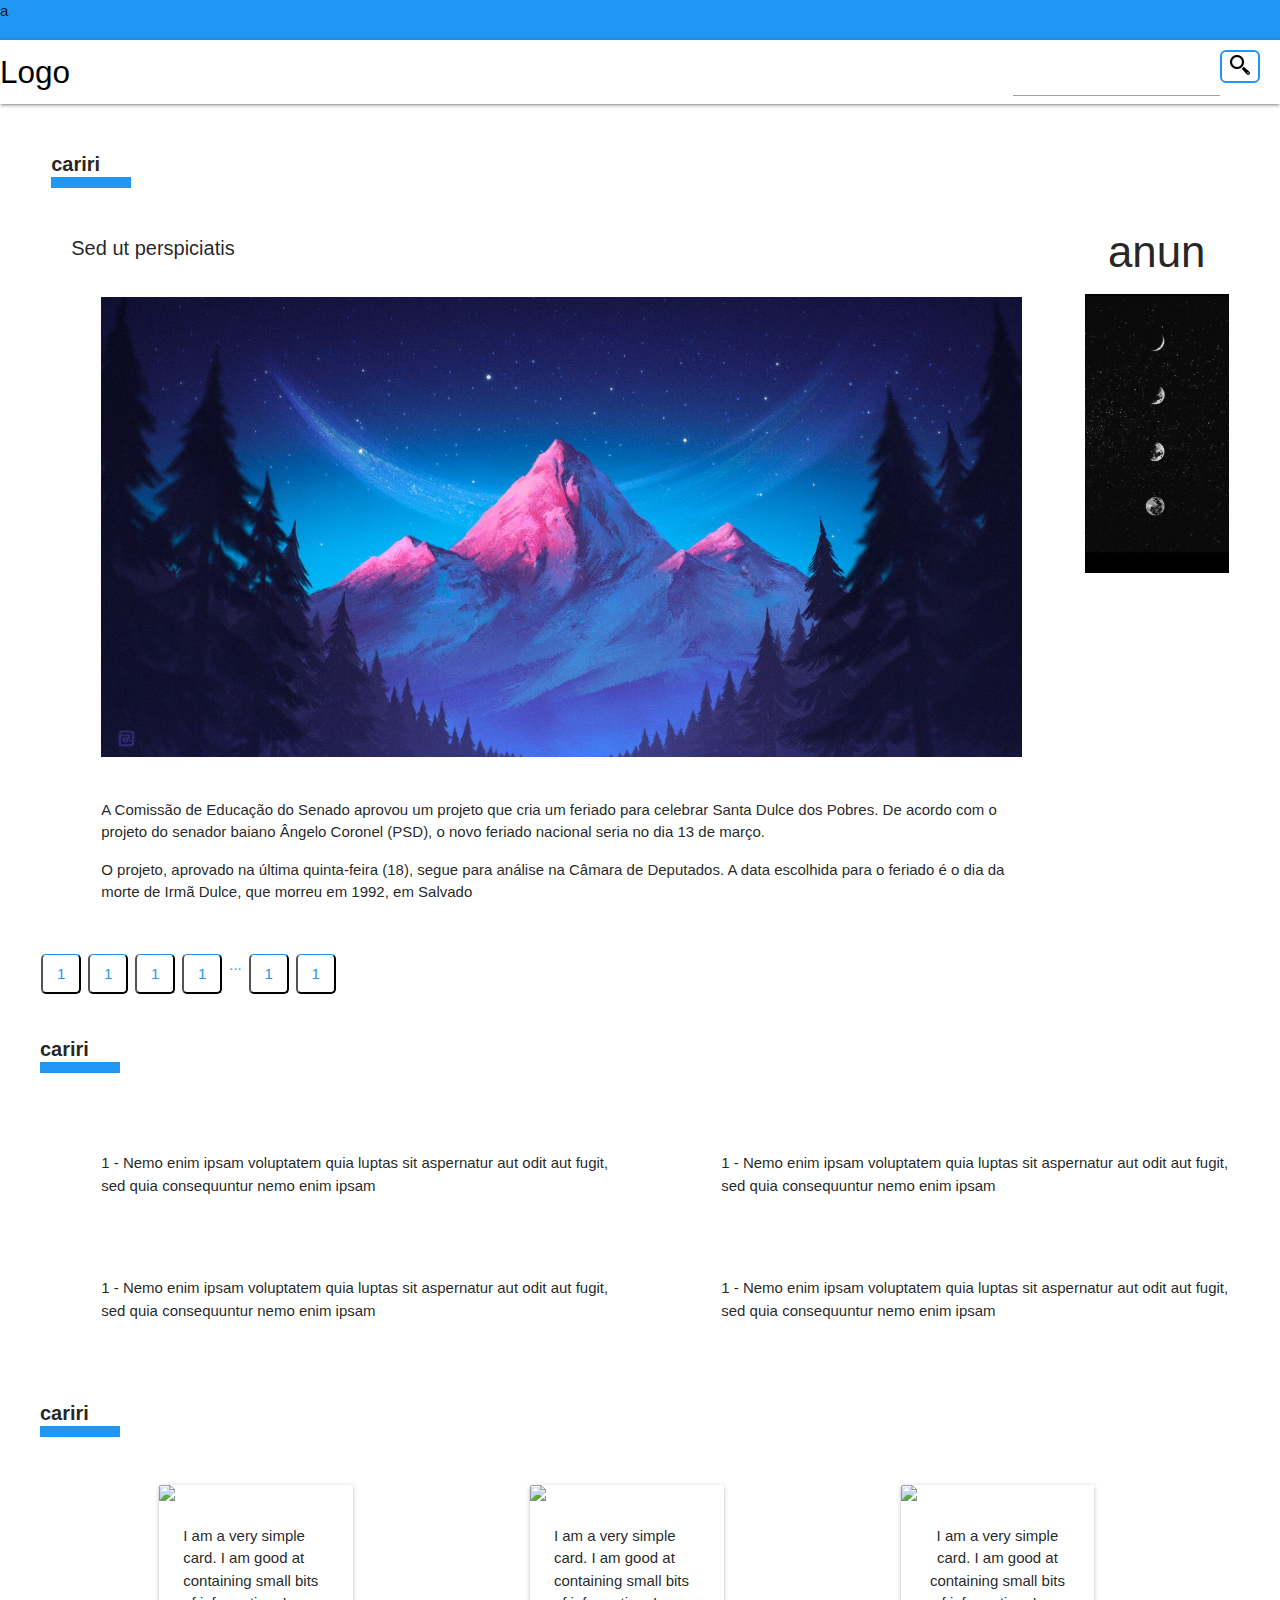
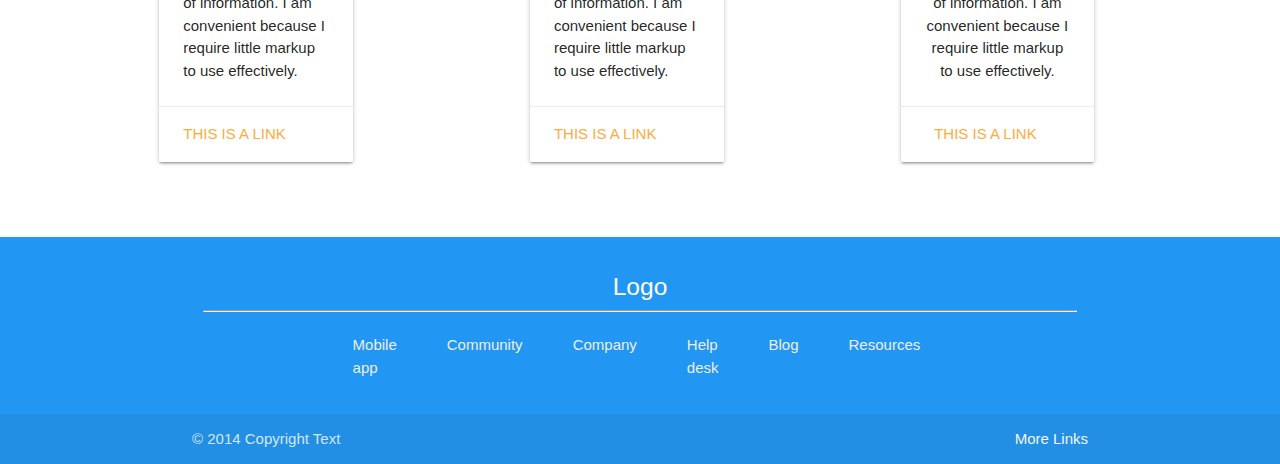
==== index.html @ a9d09a9b "css" ====
<!DOCTYPE html>
<html lang="pt-br">
<head>
    <meta charset="UTF-8">
    <meta http-equiv="X-UA-Compatible" content="IE=edge">
    <meta name="viewport" content="width=device-width, initial-scale=1.0">
    <!--importação de js e css do materialize-->
    <link rel="stylesheet" href="css/materialize.css">
    <script src="js/materialize.js"></script>
    <link rel="stylesheet" href="css/custom.css">
    <title>Cariri Noticias</title>
</head>
<body>
    <header>
        <div class="top-panel">
            a
        </div>
        <nav>
            <div class="nav-wrapper white black-text">
              <a href="#" class="brand-logo black-text">Logo</a>
              <ul id="nav-mobile" class="right hide-on-med-and-down">
                <li><a href="">inicio</a></li>
                <li><a href="">inicio</a></li>
                <li><a href="">inicio</a></li>
                <li><a href="">inicio</a></li>
                <li><a href="">inicio</a></li>
                <li><input type="text" class="text-fild"></li>
                <li><button class="busca"><img src="img/lupa.png" alt=""></button></li>
                
                
              </ul>
            </div>
          </nav>
          
      
    </header>
    <div class="conteudo">
        <div class="row">
            <div class="col s10 ">
                <div class="rotulo">
                    <h3>cariri</h3>
                    <div></div>
                </div>
               <div class="baner">
                   <h3>Sed ut perspiciatis</h3>
                   <img src="img/baner.jpg" alt="" class="responsive-img">
    
    
               </div>
            </div>
            <div class="col l2 ">
                <div class="anuncio">
    
                    <h3>anun</h3>
                    <img src="img/side.jpg" alt="" class="responsive-img">
                </div>
            </div>
          </div>
          <div class="row">
              <div class="col l10 ">
                
                  <p>A Comissão de Educação do Senado aprovou um projeto que cria um feriado para celebrar Santa Dulce dos Pobres. De acordo com o 
                    projeto do senador baiano Ângelo Coronel (PSD), o novo feriado nacional seria no dia 13 de março.</p>
                    <p>O projeto, aprovado na última quinta-feira (18), segue para análise na Câmara de Deputados. A data escolhida para o feriado é o dia da 
                        morte de Irmã Dulce, que morreu em 1992, em Salvado
                    </p>

              </div>
          </div>
          <div class="row">
              <div class="col l3">
                  <ul class="navegacao">
                      <li><button>1</button></li>
                      <li><button>1</button></li>
                      <li><button>1</button></li>
                      <li><button>1</button></li>
                      <li>...</li>
                      <li><button>1</button></li>
                      <li><button>1</button></li>

                  </ul>

              </div>

          </div>
          <div class="rotulo">
            <h3>cariri</h3>
            <div></div>
        </div>
        <div class="row ">
            <div class="col l6">
                <p class="txt-lis">1 - Nemo enim ipsam voluptatem quia 
                    luptas sit aspernatur aut odit aut fugit, sed 
                    quia consequuntur nemo enim ipsam</p>
                    <p class="txt-lis">1 - Nemo enim ipsam voluptatem quia 
                        luptas sit aspernatur aut odit aut fugit, sed 
                        quia consequuntur nemo enim ipsam</p>
            </div>
            <div class="col l6">
                <p class="txt-lis">1 - Nemo enim ipsam voluptatem quia 
                    luptas sit aspernatur aut odit aut fugit, sed 
                    quia consequuntur nemo enim ipsam</p>
                    <p class="txt-lis">1 - Nemo enim ipsam voluptatem quia 
                        luptas sit aspernatur aut odit aut fugit, sed 
                        quia consequuntur nemo enim ipsam</p>
            </div>
            

            <div class="rotulo">
                <h3>cariri</h3>
                <div></div>
            </div>
    </div>
    <div class="card-lista">
      
        <div class="row ">
            <div class="col l4">
                <div class="row">
                    <div class="col s12 m7">
                      <div class="card">
                        <div class="card-image">
                          <img src="img/card.gif">
                          <span class="card-title">Card Title</span>
                        </div>
                        <div class="card-content">
                          <p>I am a very simple card. I am good at containing small bits of information.
                          I am convenient because I require little markup to use effectively.</p>
                        </div>
                        <div class="card-action">
                          <a href="#">This is a link</a>
                        </div>
                      </div>
                    </div>
                  </div>
            </div>
            <div class="col l4">
                <div class="row">
                    <div class="col s12 m7">
                      <div class="card">
                        <div class="card-image">
                          <img src="img/card.gif">
                          <span class="card-title">Card Title</span>
                        </div>
                        <div class="card-content">
                          <p>I am a very simple card. I am good at containing small bits of information.
                          I am convenient because I require little markup to use effectively.</p>
                        </div>
                        <div class="card-action">
                          <a href="#">This is a link</a>
                        </div>
                      </div>
                    </div>
                  </div>
            </div>
            <div class = "ultimo-card">
                <div class="col l4 center">
                            <div class="row">
                                <div class="col s12 m7">
                                <div class="card">
                                    <div class="card-image">
                                    <img src="img/card.gif">
                                    <span class="card-title">Card Title</span>
                                    </div>
                                    <div class="card-content">
                                    <p>I am a very simple card. I am good at containing small bits of information.
                                    I am convenient because I require little markup to use effectively.</p>
                                    </div>
                                    <div class="card-action">
                                    <a href="#">This is a link</a>
                                    </div>
                                </div>
                                </div>
                            </div>
                        </div>
            </div>
            
    
        </div>

    </div>
</div>

<footer class="page-footer blue">
  <div class="container">
    <div class="row">
      <div class="col l12 s12 ">
        <h5 class="white-text center">Logo</h5>
        <hr>
      </div>
      <div class="col l7 offset-l2 s12">
        <ul class="redes">
          <li><a class="grey-text text-lighten-3" href="#!">Mobile app</a></li>
          <li><a class="grey-text text-lighten-3" href="#!">Community</a></li>
          <li><a class="grey-text text-lighten-3" href="#!">Company</a></li>
          <li><a class="grey-text text-lighten-3" href="#!">Help desk</a></li>
          <li><a class="grey-text text-lighten-3" href="#!">Blog</a></li>
          <li><a class="grey-text text-lighten-3" href="#!">Resources</a></li>
        </ul>
      </div>
    </div>
  </div>
  <div class="footer-copyright">
    <div class="container">
    © 2014 Copyright Text
    <a class="grey-text text-lighten-4 right" href="#!">More Links</a>
    </div>
  </div>
</footer>
    
    
</body>
</html>
---- css/custom.css ----
.top-panel{
    height:40px;
    background-color:#2196F3;
    align-items: center;
}
.busca{
    background-color:#fff;
    border: #2196F3 solid 2px;
    margin-right: 20px;
    border-radius:6px;
}
.text-fild{
    
}
.conteudo{
    padding: 20px;
}
.rotulo{
    margin:20px 20px
}
.rotulo>h3{
    font-size:20px;
    font-weight: bold;
    margin-bottom: 2px;

}
.rotulo>div{
    width:80px;
    height: 11px;
    background-color: #2196F3;
    
}
.baner{
    padding:0px 20px
}
.baner>h3{
    padding: 20px;
    font-size:20px;

    
}
.baner>img{
    padding:0px 0px 0px 50px;
}
.anuncio{
    padding:75px 20px 20px 20px;
    text-align:center;
}
.col>p{
    padding:0px 0px 0px 70px;
}
.navegacao{
    display:flex;
    margin-right:10px;
    margin-left:10px;
}
.navegacao>li{
    margin-right:7px;
    color:#2196F3;
    
}
.navegacao>li>button{
    color:#2196F3;
    background-color:#fff;
    border-radius: 5px;
    border-top:1px solid #2196F3;
    width:40px;
    height: 40px;
}
.txt-lis{
    margin-top:50px;
    margin-bottom: 80px;
}
.card-lista{
    margin-left: 10vw;
    
}
hr{
    color:#ffff;
}
.redes{
    display: flex;
    
    justify-content: space-around;
}
.redes>li{
    margin-right: 50px;
}
.redes>li:hover{
   background-color: #09477a;
}
@media screen and (max-width:999px) {
    .redes>li{
        margin-right: 20px;
    }
    .card-lista{
        margin-left: 0vw;
        
    }
    .col>p{
        padding:0px 0px 0px 0px;
    }
    .anuncio{
        padding:75px 20px 20px 20px;
        text-align:center;
        display: none;
    }
}
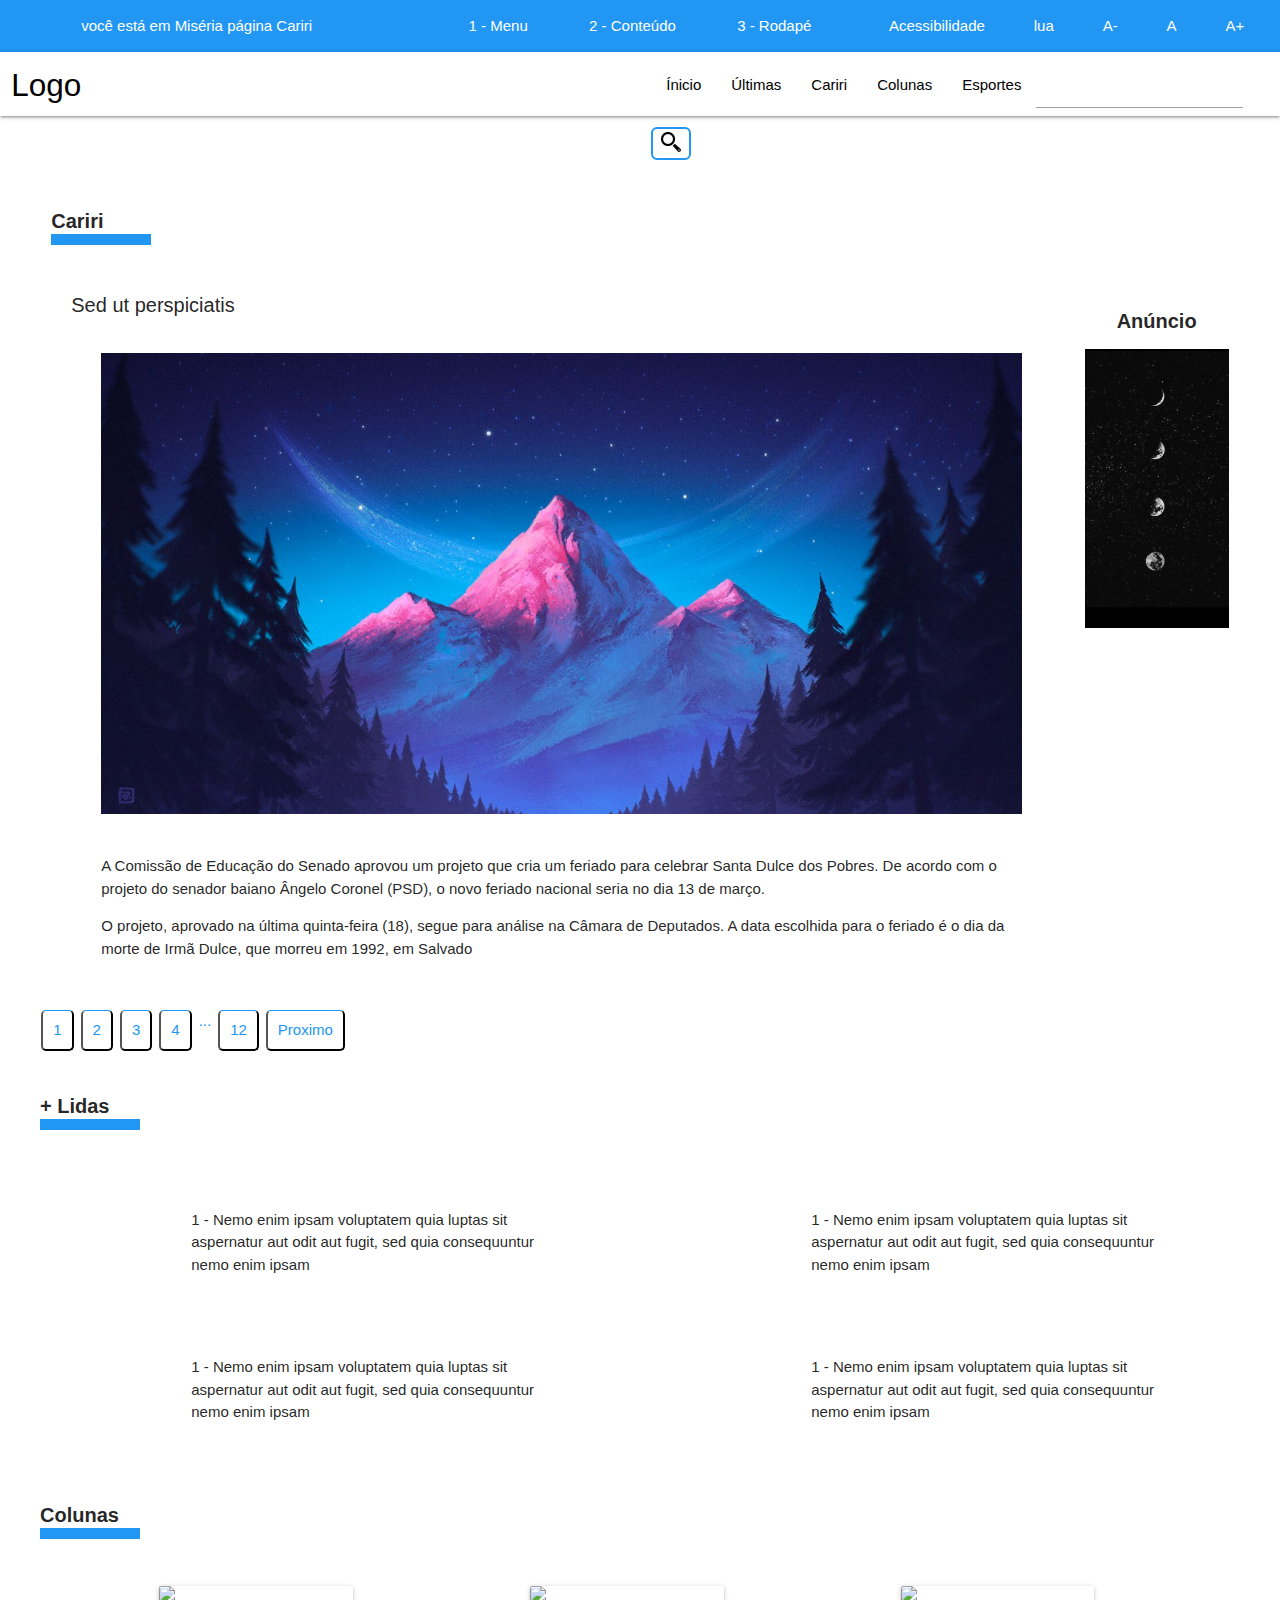
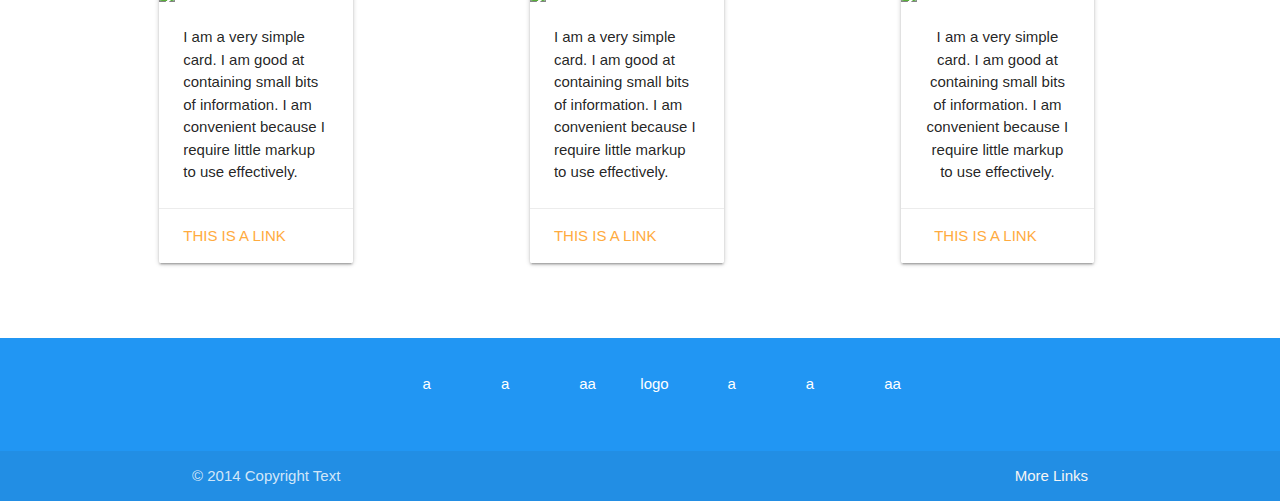
==== commit 875de177: "padronização" ====
--- a/index.html
+++ b/index.html
@@ -12,24 +12,58 @@
 </head>
 <body>
     <header>
+    
         <div class="top-panel">
-            a
+            <div class="row">
+              <div class = "col l4">
+                <p>você está em Miséria página Cariri</p>
+              </div>
+              <div class = "col l4">
+                <div class="triops">
+                  <p>1 - Menu</p>
+                  <p>2 - Conteúdo</p>
+                  <p>3 - Rodapé</p>
+
+                </div>
+                
+
+              </div>
+              <div class = "col l4">
+                <div class="triops">
+                  <p>Acessibilidade</p>
+                  <p>lua</p>
+                  <p>A-</p>
+                  <p>A</p>
+                  <p>A+</p>
+
+                </div>
+              </div>
+
+            </div>
         </div>
         <nav>
-            <div class="nav-wrapper white black-text">
-              <a href="#" class="brand-logo black-text">Logo</a>
-              <ul id="nav-mobile" class="right hide-on-med-and-down">
-                <li><a href="">inicio</a></li>
-                <li><a href="">inicio</a></li>
-                <li><a href="">inicio</a></li>
-                <li><a href="">inicio</a></li>
-                <li><a href="">inicio</a></li>
-                <li><input type="text" class="text-fild"></li>
-                <li><button class="busca"><img src="img/lupa.png" alt=""></button></li>
-                
-                
-              </ul>
-            </div>
+          <nav class="z-depth-0">
+            <div class="nav-wrapper white text-black z-depth-0">
+              <div class="row">
+                <div class="col l6" id="logo">
+                  <a href="#" class="brand-logo" >Logo</a>
+                </div>
+                <div class="col l6">
+                  <ul id="nav-mobile" class="left hide-on-med-and-down ">
+                    <li><a href="sass.html">Ínicio</a></li>
+                    <li><a href="badges.html">Últimas</a></li>
+                    <li><a href="collapsible.html">Cariri</a></li>
+                    <li><a href="badges.html">Colunas</a></li>
+                    <li><a href="collapsible.html">Esportes</a></li>
+                    <li><input type="text" class="text-fild"></li>
+                    <li><button class="busca"><img src="img/lupa.png" alt=""></button></li>
+                  </ul>
+                </div>
+              </div>
+              
+              
+            </div>
+          </nav>
           </nav>
           
       
@@ -38,7 +72,7 @@
         <div class="row">
             <div class="col s10 ">
                 <div class="rotulo">
-                    <h3>cariri</h3>
+                    <h3>Cariri</h3>
                     <div></div>
                 </div>
                <div class="baner">
@@ -51,7 +85,7 @@
             <div class="col l2 ">
                 <div class="anuncio">
     
-                    <h3>anun</h3>
+                    <h3>Anúncio</h3>
                     <img src="img/side.jpg" alt="" class="responsive-img">
                 </div>
             </div>
@@ -71,12 +105,12 @@
               <div class="col l3">
                   <ul class="navegacao">
                       <li><button>1</button></li>
-                      <li><button>1</button></li>
-                      <li><button>1</button></li>
-                      <li><button>1</button></li>
+                      <li><button>2</button></li>
+                      <li><button>3</button></li>
+                      <li><button>4</button></li>
                       <li>...</li>
-                      <li><button>1</button></li>
-                      <li><button>1</button></li>
+                      <li><button>12</button></li>
+                      <li><button>Proximo</button></li>
 
                   </ul>
 
@@ -84,7 +118,7 @@
 
           </div>
           <div class="rotulo">
-            <h3>cariri</h3>
+            <h3>+ Lidas</h3>
             <div></div>
         </div>
         <div class="row ">
@@ -107,14 +141,14 @@
             
 
             <div class="rotulo">
-                <h3>cariri</h3>
+                <h3>Colunas</h3>
                 <div></div>
             </div>
     </div>
     <div class="card-lista">
       
         <div class="row ">
-            <div class="col l4">
+            <div class="col l4 m6 s12">
                 <div class="row">
                     <div class="col s12 m7">
                       <div class="card">
@@ -133,7 +167,7 @@
                     </div>
                   </div>
             </div>
-            <div class="col l4">
+            <div class="col l4 m6 s12">
                 <div class="row">
                     <div class="col s12 m7">
                       <div class="card">
@@ -153,7 +187,7 @@
                   </div>
             </div>
             <div class = "ultimo-card">
-                <div class="col l4 center">
+                <div class="col l4 m6 s12 center">
                             <div class="row">
                                 <div class="col s12 m7">
                                 <div class="card">
@@ -183,20 +217,34 @@
 <footer class="page-footer blue">
   <div class="container">
     <div class="row">
-      <div class="col l12 s12 ">
-        <h5 class="white-text center">Logo</h5>
-        <hr>
+     
+      <div class="col l7 offset-l2 s12">
+        <div class="row">
+          <div class="footer-barra">
+            <div class="col l5 offset-l">
+              <p>a</p>
+              <p>a</p>
+              <p>aa</p>
+            </div>
+            <div  class="col l2 offset-l">
+              <p>
+                logo
+              </p>
+            </div>
+            <div  class="col l6 offset-l">
+              <p>a</p>
+              <p>a</p>
+              <p>aa</p>
+            </div>
+            
+          </div>
+         
+          
+
+        </div>
+      
       </div>
-      <div class="col l7 offset-l2 s12">
-        <ul class="redes">
-          <li><a class="grey-text text-lighten-3" href="#!">Mobile app</a></li>
-          <li><a class="grey-text text-lighten-3" href="#!">Community</a></li>
-          <li><a class="grey-text text-lighten-3" href="#!">Company</a></li>
-          <li><a class="grey-text text-lighten-3" href="#!">Help desk</a></li>
-          <li><a class="grey-text text-lighten-3" href="#!">Blog</a></li>
-          <li><a class="grey-text text-lighten-3" href="#!">Resources</a></li>
-        </ul>
-      </div>
+      
     </div>
   </div>
   <div class="footer-copyright">
--- a/css/custom.css
+++ b/css/custom.css
@@ -1,7 +1,12 @@
 .top-panel{
-    height:40px;
+    height:52px;
     background-color:#2196F3;
     align-items: center;
+    color: #fff;
+}
+.triops{
+    display:flex;
+    justify-content:space-around;
 }
 .busca{
     background-color:#fff;
@@ -9,6 +14,13 @@
     margin-right: 20px;
     border-radius:6px;
 }
+.col>a{
+    color:black;
+}
+#nav-mobile>li>a{
+    color:black
+}
+
 .text-fild{
     
 }
@@ -25,7 +37,7 @@
 
 }
 .rotulo>div{
-    width:80px;
+    width:100px;
     height: 11px;
     background-color: #2196F3;
     
@@ -43,8 +55,12 @@
     padding:0px 0px 0px 50px;
 }
 .anuncio{
-    padding:75px 20px 20px 20px;
+    padding:100px 20px 20px 20px;
     text-align:center;
+}
+.anuncio>h3{
+   font-size:20px;
+   font-weight:bold;
 }
 .col>p{
     padding:0px 0px 0px 70px;
@@ -64,12 +80,13 @@
     background-color:#fff;
     border-radius: 5px;
     border-top:1px solid #2196F3;
-    width:40px;
-    height: 40px;
+    width:auto;
+    height: auto;
+    padding: 10px;
 }
 .txt-lis{
-    margin-top:50px;
-    margin-bottom: 80px;
+    margin:50px 90px 80px 90px;
+
 }
 .card-lista{
     margin-left: 10vw;
@@ -89,14 +106,18 @@
 .redes>li:hover{
    background-color: #09477a;
 }
+.footer-barra{
+    display: flex;
+}
+.footer-barra>div{
+    display: flex;
+}
 @media screen and (max-width:999px) {
     .redes>li{
         margin-right: 20px;
     }
-    .card-lista{
-        margin-left: 0vw;
-        
-    }
+    
+   
     .col>p{
         padding:0px 0px 0px 0px;
     }
@@ -105,4 +126,19 @@
         text-align:center;
         display: none;
     }
-}
+    .conteudo{
+        padding: 2px;
+        
+    }
+    .baner{
+        padding:0px 2px
+    }
+    .ultimo-card{
+        display: none;
+    }
+    .card-lista{
+        justify-content: space-around;
+        
+    }
+    
+}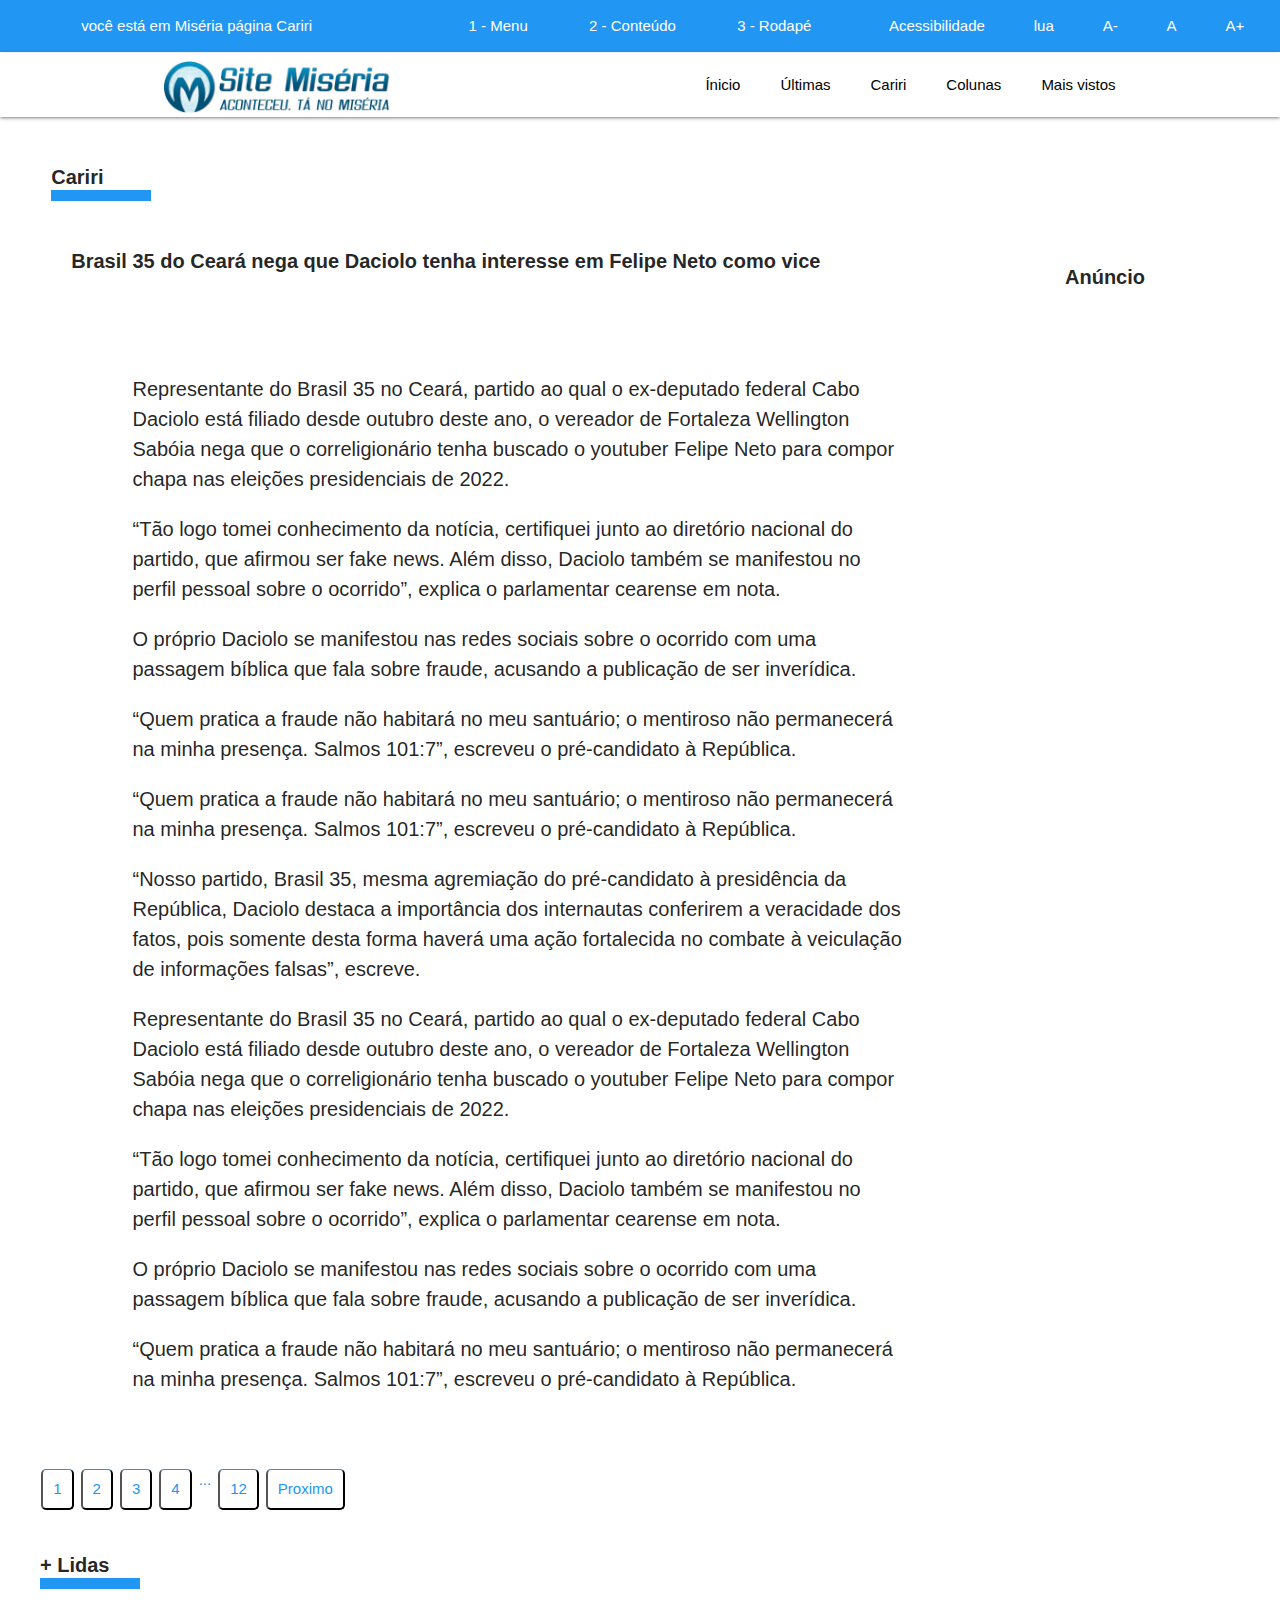
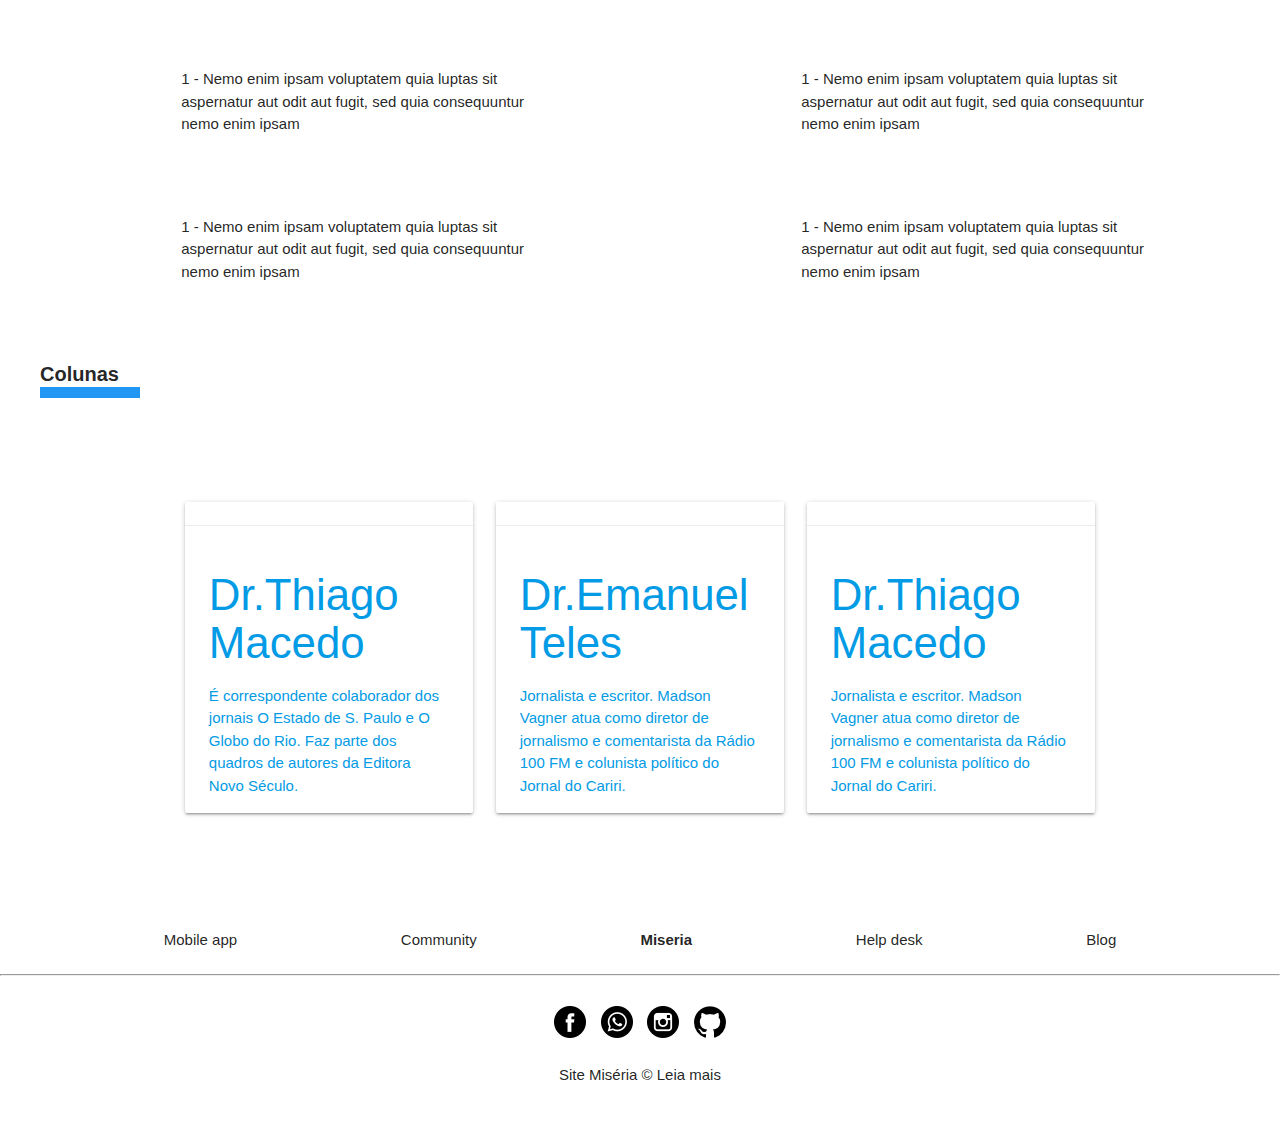
==== commit 6ed1ce92: "paginas colunista e mais vistas finalizadas" ====
--- a/index.html
+++ b/index.html
@@ -1,260 +1,296 @@
 <!DOCTYPE html>
 <html lang="pt-br">
+
 <head>
-    <meta charset="UTF-8">
-    <meta http-equiv="X-UA-Compatible" content="IE=edge">
-    <meta name="viewport" content="width=device-width, initial-scale=1.0">
-    <!--importação de js e css do materialize-->
-    <link rel="stylesheet" href="css/materialize.css">
-    <script src="js/materialize.js"></script>
-    <link rel="stylesheet" href="css/custom.css">
-    <title>Cariri Noticias</title>
+  <meta charset="UTF-8">
+  <meta http-equiv="X-UA-Compatible" content="IE=edge">
+  <meta name="viewport" content="width=device-width, initial-scale=1.0">
+  <!--importação de js e css do materialize-->
+  <link rel="stylesheet" href="css/materialize.css">
+  <script type="text/javascript" src="js/materialize.js"></script>
+  <script type="text/javascript" src="js/java.js"></script>
+  <link rel="stylesheet" href="css/custom.css">
+  <title>Cariri Noticias</title>
+  <link rel="icon" href="img/photo_large-removebg-preview.png">
 </head>
+
 <body>
-    <header>
-    
-        <div class="top-panel">
-            <div class="row">
-              <div class = "col l4">
-                <p>você está em Miséria página Cariri</p>
+  <header>
+
+    <div class="top-panel">
+      <div class="row">
+        <div class="col l4">
+          <p>você está em Miséria página Cariri</p>
+        </div>
+        <div class="col l4">
+          <div class="triops">
+            <p>1 - Menu</p>
+            <p>2 - Conteúdo</p>
+            <p>3 - Rodapé</p>
+
+          </div>
+
+
+        </div>
+        <div class="col l4">
+          <div class="triops">
+            <p>Acessibilidade</p>
+            <p>lua</p>
+            <p>A-</p>
+            <p>A</p>
+            <p>A+</p>
+
+          </div>
+        </div>
+
+      </div>
+    </div>
+    <div class="header-conteiner">
+
+      <nav>
+        <div class="row">
+          <div class="col l3 m4 s4">
+            <a href="index.html"><img src="img/logo_sitemiseria.jpg" class="responsive-img" alt=""></a>
+          </div>
+          <div class="col l9 s3 " id='div-menu-coluna'>
+              <ol class="nav-lista">
+                <li><a href="index.html">Ínicio</a></li>
+                <li><a href="">Últimas</a></li>
+                <li><a href="">Cariri</a></li>
+                <li><a href="#colunas">Colunas</a></li>
+                <li><a href="maisVistos.html">Mais vistos</a></li>
+                
+              </ol>
+
+          </div>
+          <div class="col l1 m3 s3">
+            <div class="menu">
+              <input type="checkbox" id="check" onclick="menulateral()">
+              <label class="lbl-menu" for="check">
+                <img src="img/menu.png" alt="">
+  
+              </label>
+            </div>
+        </div>
+        
+        </div>
+
+
+
+      </nav>
+    </div>
+
+
+  </header>
+  <div class="conteudo">
+    <div class="row">
+      <div class="col s12 m12 l9 ">
+        <div class="rotulo">
+          <h3>Cariri</h3>
+          <div></div>
+        </div>
+        <div class="baner">
+          <h3>Brasil 35 do Ceará nega que Daciolo tenha interesse em Felipe Neto como vice</h3>
+          <img src="https://www.miseria.com.br/wp-content/uploads/2021/12/001-6-660x360.jpg" alt=""
+            class="responsive-img">
+          <div class="anunci-horizontal">
+            <img src="http://www.facebook.com/Barat%C3%A3o-M%C3%B3veis-e-Magazine-116105578485421/" alt="">
+          </div>
+          <div class="col l12">
+
+            <p>Representante do Brasil 35 no Ceará, partido ao qual o ex-deputado federal Cabo Daciolo está filiado
+              desde outubro deste ano, o vereador de Fortaleza Wellington Sabóia nega que o correligionário tenha
+              buscado o youtuber Felipe Neto para compor chapa nas eleições presidenciais de 2022.</p>
+            <p>“Tão logo tomei conhecimento da notícia, certifiquei junto ao diretório nacional do partido, que afirmou
+              ser fake news. Além disso, Daciolo também se manifestou no perfil pessoal sobre o ocorrido”, explica o
+              parlamentar cearense em nota.
+            </p>
+            <p>O próprio Daciolo se manifestou nas redes sociais sobre o ocorrido com uma passagem bíblica que fala
+              sobre fraude, acusando a publicação de ser inverídica.</p>
+            <p>“Quem pratica a fraude não habitará no meu santuário; o mentiroso não permanecerá na minha presença.
+              Salmos 101:7”, escreveu o pré-candidato à República.
+            </p>
+            <p>“Quem pratica a fraude não habitará no meu santuário; o mentiroso não permanecerá na minha presença.
+              Salmos 101:7”, escreveu o pré-candidato à República.</p>
+            <p>“Nosso partido, Brasil 35, mesma agremiação do pré-candidato à presidência da República, Daciolo destaca
+              a importância dos internautas conferirem a veracidade dos fatos, pois somente desta forma haverá uma ação
+              fortalecida no combate à veiculação de informações falsas”, escreve.</p>
+            <p>Representante do Brasil 35 no Ceará, partido ao qual o ex-deputado federal Cabo Daciolo está filiado
+              desde outubro deste ano, o vereador de Fortaleza Wellington Sabóia nega que o correligionário tenha
+              buscado o youtuber Felipe Neto para compor chapa nas eleições presidenciais de 2022.</p>
+            <p>“Tão logo tomei conhecimento da notícia, certifiquei junto ao diretório nacional do partido, que afirmou
+              ser fake news. Além disso, Daciolo também se manifestou no perfil pessoal sobre o ocorrido”, explica o
+              parlamentar cearense em nota.
+            </p>
+            <p>O próprio Daciolo se manifestou nas redes sociais sobre o ocorrido com uma passagem bíblica que fala
+              sobre fraude, acusando a publicação de ser inverídica.</p>
+            <p>“Quem pratica a fraude não habitará no meu santuário; o mentiroso não permanecerá na minha presença.
+              Salmos 101:7”, escreveu o pré-candidato à República.
+            </p>
+          </div>
+
+        </div>
+
+      </div>
+      <div class="col l3 ">
+        <div class="anuncio">
+
+          <h3>Anúncio</h3>
+          <img src="https://www.sitemiseria.com.br/banners_360/sesi_08_out_2021.jpg" alt="" class="responsive-img">
+          <img src="https://www.miseria.com.br/wp-content/uploads/2021/12/011-3-300x400.jpg
+          " alt="" class="responsive-img">
+        </div>
+      </div>
+    </div>
+    <div class="row">
+
+    </div>
+    <div class="row">
+      <div class="col l3">
+        <ul class="navegacao">
+          <li><button>1</button></li>
+          <li><button>2</button></li>
+          <li><button>3</button></li>
+          <li><button>4</button></li>
+          <li>...</li>
+          <li><button>12</button></li>
+          <li><button>Proximo</button></li>
+
+        </ul>
+
+      </div>
+
+    </div>
+    <div class="rotulo">
+      <h3>+ Lidas</h3>
+      <div></div>
+    </div>
+    <div class="row ">
+      <div class="col l6">
+        <p class="txt-lis">1 - Nemo enim ipsam voluptatem quia
+          luptas sit aspernatur aut odit aut fugit, sed
+          quia consequuntur nemo enim ipsam</p>
+        <p class="txt-lis">1 - Nemo enim ipsam voluptatem quia
+          luptas sit aspernatur aut odit aut fugit, sed
+          quia consequuntur nemo enim ipsam</p>
+      </div>
+      <div class="col l6">
+        <p class="txt-lis">1 - Nemo enim ipsam voluptatem quia
+          luptas sit aspernatur aut odit aut fugit, sed
+          quia consequuntur nemo enim ipsam</p>
+        <p class="txt-lis">1 - Nemo enim ipsam voluptatem quia
+          luptas sit aspernatur aut odit aut fugit, sed
+          quia consequuntur nemo enim ipsam</p>
+      </div>
+
+
+      <div class="rotulo">
+        <h3>Colunas</h3>
+        <div></div>
+      </div>
+      <!--item-wrep-->
+      <div id="colunas" class="carrosel">
+        <div class='row'>
+          <div class="col l4 m6">
+            <div class="card sticky-action">
+              <a href="Coluna.html">
+                <img class="card-img"
+                  src="https://www.miseria.com.br/wp-content/themes/miseria/assets/img/collumns/dr-thiago.jpg" alt="">
+
+                <div class="card-action">
+                  <h3>Dr.Thiago Macedo
+                  </h3>
+                  É correspondente colaborador dos jornais O Estado de S. Paulo e O Globo do Rio. Faz parte dos quadros de autores da Editora Novo Século.
+              
+                </div>
+
+                <div class="card-reveal">...</div>
+
+              </a>
+
+            </div>
+          </div>
+          <div class="col l4 m6">
+            <div class="card sticky-action">
+              <a href="Coluna.html">
+                <img class="card-img"
+                  src="https://www.miseria.com.br/wp-content/themes/miseria/assets/img/collumns/madson.jpeg" alt="">
+
+                <div class="card-action">
+                  <h3>Dr.Emanuel Teles</h3>
+                  Jornalista e escritor. Madson Vagner atua como diretor de jornalismo e comentarista da Rádio 100 FM e colunista político do Jornal do Cariri.
+              
+                </div>
+
+                <div class="card-reveal">...</div>
+
+              </a>
+
+            </div>
+          </div>
+          <div class="col l4">
+            <div class="ultimo-card">
+         
+                <div class="card sticky-action">
+                  <a href="Coluna.html">
+                    <img class="card-img"
+                      src="https://www.miseria.com.br/wp-content/themes/miseria/assets/img/collumns/dr-thiago.jpg" alt="">
+    
+                    <div class="card-action">
+                      <h3>Dr.Thiago Macedo</h3>Jornalista e escritor. Madson Vagner atua como diretor de jornalismo e comentarista da Rádio 100 FM e colunista político do Jornal do Cariri.
+                    </div>
+    
+                    <div class="card-reveal">...</div>
+    
+                  </a>
+    
+                
               </div>
-              <div class = "col l4">
-                <div class="triops">
-                  <p>1 - Menu</p>
-                  <p>2 - Conteúdo</p>
-                  <p>3 - Rodapé</p>
-
-                </div>
-                
-
-              </div>
-              <div class = "col l4">
-                <div class="triops">
-                  <p>Acessibilidade</p>
-                  <p>lua</p>
-                  <p>A-</p>
-                  <p>A</p>
-                  <p>A+</p>
-
-                </div>
-              </div>
-
-            </div>
-        </div>
-        <nav>
-          <nav class="z-depth-0">
-            <div class="nav-wrapper white text-black z-depth-0">
-              <div class="row">
-                <div class="col l6" id="logo">
-                  <a href="#" class="brand-logo" >Logo</a>
-                </div>
-                <div class="col l6">
-                  <ul id="nav-mobile" class="left hide-on-med-and-down ">
-                    <li><a href="sass.html">Ínicio</a></li>
-                    <li><a href="badges.html">Últimas</a></li>
-                    <li><a href="collapsible.html">Cariri</a></li>
-                    <li><a href="badges.html">Colunas</a></li>
-                    <li><a href="collapsible.html">Esportes</a></li>
-                    <li><input type="text" class="text-fild"></li>
-                    <li><button class="busca"><img src="img/lupa.png" alt=""></button></li>
-                  </ul>
-                </div>
-              </div>
-              
-              
-            </div>
-          </nav>
-          </nav>
-          
-      
-    </header>
-    <div class="conteudo">
-        <div class="row">
-            <div class="col s10 ">
-                <div class="rotulo">
-                    <h3>Cariri</h3>
-                    <div></div>
-                </div>
-               <div class="baner">
-                   <h3>Sed ut perspiciatis</h3>
-                   <img src="img/baner.jpg" alt="" class="responsive-img">
-    
-    
-               </div>
-            </div>
-            <div class="col l2 ">
-                <div class="anuncio">
-    
-                    <h3>Anúncio</h3>
-                    <img src="img/side.jpg" alt="" class="responsive-img">
-                </div>
-            </div>
-          </div>
-          <div class="row">
-              <div class="col l10 ">
-                
-                  <p>A Comissão de Educação do Senado aprovou um projeto que cria um feriado para celebrar Santa Dulce dos Pobres. De acordo com o 
-                    projeto do senador baiano Ângelo Coronel (PSD), o novo feriado nacional seria no dia 13 de março.</p>
-                    <p>O projeto, aprovado na última quinta-feira (18), segue para análise na Câmara de Deputados. A data escolhida para o feriado é o dia da 
-                        morte de Irmã Dulce, que morreu em 1992, em Salvado
-                    </p>
-
-              </div>
-          </div>
-          <div class="row">
-              <div class="col l3">
-                  <ul class="navegacao">
-                      <li><button>1</button></li>
-                      <li><button>2</button></li>
-                      <li><button>3</button></li>
-                      <li><button>4</button></li>
-                      <li>...</li>
-                      <li><button>12</button></li>
-                      <li><button>Proximo</button></li>
-
-                  </ul>
-
-              </div>
-
-          </div>
-          <div class="rotulo">
-            <h3>+ Lidas</h3>
-            <div></div>
-        </div>
-        <div class="row ">
-            <div class="col l6">
-                <p class="txt-lis">1 - Nemo enim ipsam voluptatem quia 
-                    luptas sit aspernatur aut odit aut fugit, sed 
-                    quia consequuntur nemo enim ipsam</p>
-                    <p class="txt-lis">1 - Nemo enim ipsam voluptatem quia 
-                        luptas sit aspernatur aut odit aut fugit, sed 
-                        quia consequuntur nemo enim ipsam</p>
-            </div>
-            <div class="col l6">
-                <p class="txt-lis">1 - Nemo enim ipsam voluptatem quia 
-                    luptas sit aspernatur aut odit aut fugit, sed 
-                    quia consequuntur nemo enim ipsam</p>
-                    <p class="txt-lis">1 - Nemo enim ipsam voluptatem quia 
-                        luptas sit aspernatur aut odit aut fugit, sed 
-                        quia consequuntur nemo enim ipsam</p>
             </div>
             
-
-            <div class="rotulo">
-                <h3>Colunas</h3>
-                <div></div>
-            </div>
-    </div>
-    <div class="card-lista">
-      
-        <div class="row ">
-            <div class="col l4 m6 s12">
-                <div class="row">
-                    <div class="col s12 m7">
-                      <div class="card">
-                        <div class="card-image">
-                          <img src="img/card.gif">
-                          <span class="card-title">Card Title</span>
-                        </div>
-                        <div class="card-content">
-                          <p>I am a very simple card. I am good at containing small bits of information.
-                          I am convenient because I require little markup to use effectively.</p>
-                        </div>
-                        <div class="card-action">
-                          <a href="#">This is a link</a>
-                        </div>
-                      </div>
-                    </div>
-                  </div>
-            </div>
-            <div class="col l4 m6 s12">
-                <div class="row">
-                    <div class="col s12 m7">
-                      <div class="card">
-                        <div class="card-image">
-                          <img src="img/card.gif">
-                          <span class="card-title">Card Title</span>
-                        </div>
-                        <div class="card-content">
-                          <p>I am a very simple card. I am good at containing small bits of information.
-                          I am convenient because I require little markup to use effectively.</p>
-                        </div>
-                        <div class="card-action">
-                          <a href="#">This is a link</a>
-                        </div>
-                      </div>
-                    </div>
-                  </div>
-            </div>
-            <div class = "ultimo-card">
-                <div class="col l4 m6 s12 center">
-                            <div class="row">
-                                <div class="col s12 m7">
-                                <div class="card">
-                                    <div class="card-image">
-                                    <img src="img/card.gif">
-                                    <span class="card-title">Card Title</span>
-                                    </div>
-                                    <div class="card-content">
-                                    <p>I am a very simple card. I am good at containing small bits of information.
-                                    I am convenient because I require little markup to use effectively.</p>
-                                    </div>
-                                    <div class="card-action">
-                                    <a href="#">This is a link</a>
-                                    </div>
-                                </div>
-                                </div>
-                            </div>
-                        </div>
-            </div>
-            
-    
-        </div>
-
-    </div>
-</div>
-
-<footer class="page-footer blue">
-  <div class="container">
-    <div class="row">
-     
-      <div class="col l7 offset-l2 s12">
-        <div class="row">
-          <div class="footer-barra">
-            <div class="col l5 offset-l">
-              <p>a</p>
-              <p>a</p>
-              <p>aa</p>
-            </div>
-            <div  class="col l2 offset-l">
-              <p>
-                logo
-              </p>
-            </div>
-            <div  class="col l6 offset-l">
-              <p>a</p>
-              <p>a</p>
-              <p>aa</p>
-            </div>
-            
-          </div>
-         
-          
-
-        </div>
-      
-      </div>
-      
+          </div>
+
+        </div>
+
+
+
+      </div>
+
+
     </div>
   </div>
-  <div class="footer-copyright">
-    <div class="container">
-    © 2014 Copyright Text
-    <a class="grey-text text-lighten-4 right" href="#!">More Links</a>
-    </div>
-  </div>
-</footer>
-    
-    
+
+  <footer>
+    <div class="row">
+      <div class="footer-conteiner">
+        <div class="footer-barra">
+          <p clas="footer-op">Mobile app
+          </p>
+          <p clas="footer-op">Community</p>
+
+          <p class="footer-logo">
+            Miseria
+          </p>
+          <p clas="footer-op">Help desk</p>
+          <p clas="footer-op">Blog</p>
+
+
+        </div>
+        <hr>
+        <div class="img-social">
+          <a href=""> <img src="img/facebook.png" alt=""></a>
+          <a href=""> <img src="img/whatsapp.png" alt=""></a>
+          <a href=""> <img src="img/instagram.png" alt=""></a>
+          <a href=""> <img src="img/github.png" alt=""></a>
+        </div>
+        <p>Site Miséria ©
+          Leia mais</p>
+      </div>
+
+    </div>
+  </footer>
+
+
 </body>
+
 </html>--- a/css/custom.css
+++ b/css/custom.css
@@ -1,9 +1,58 @@
+body{
+    position: relative;
+}
+.header-contein{
+    display:flex;
+    height: 60px;
+    background-color: #040214;
+    box-shadow: rgb(99, 98, 98) 0px 0px 1px ;
+    justify-content: space-around;
+    color: black;
+    align-items: center;
+    overflow: hidden;
+    font-family: -apple-system, BlinkMacSystemFont, 'Segoe UI', Roboto, Oxygen, Ubuntu, Cantarell, 'Open Sans', 'Helvetica Neue', sans-serif;
+    
+    
+}
+
+
+nav>div>div>a>img{
+    margin-top: 8px;
+}
+nav>div{
+    justify-content:space-around ;
+}
+
+.menu{
+    display: flex;
+    position: absolute;
+    right: 3vw;
+    top: vh;
+    visibility: hidden;
+    
+}
+.lbl-menu{
+    background-color: #fff;
+    height: 50px;
+    
+}
+.lbl-menu>img{
+    background-color: #fff;
+    margin: 35% auto auto auto;
+}
 .top-panel{
     height:52px;
     background-color:#2196F3;
     align-items: center;
     color: #fff;
 }
+nav{
+    background-color: white;
+    box-shadow: gray 1px;
+    display: flex;
+    padding-left: 20px;
+   
+}
 .triops{
     display:flex;
     justify-content:space-around;
@@ -26,6 +75,7 @@
 }
 .conteudo{
     padding: 20px;
+    
 }
 .rotulo{
     margin:20px 20px
@@ -42,17 +92,35 @@
     background-color: #2196F3;
     
 }
+.rotulo-maior{
+    margin:20px 20px
+}
+.rotulo-maior>h3{
+    font-size:50px;
+    font-weight: bold;
+    margin-bottom: 2px;
+    color: #2196F3;
+
+}
+.rotulo-maior>div{
+    width:200px;
+    height: 11px;
+    background-color: #2196F3;
+    
+}
 .baner{
     padding:0px 20px
 }
 .baner>h3{
     padding: 20px;
     font-size:20px;
+    font-weight: bold;
 
     
 }
 .baner>img{
-    padding:0px 0px 0px 50px;
+    width: 100%;
+    padding-left: 70px;
 }
 .anuncio{
     padding:100px 20px 20px 20px;
@@ -62,6 +130,9 @@
    font-size:20px;
    font-weight:bold;
 }
+.anuncio>img{
+    margin-bottom: 20px;
+ }
 .col>p{
     padding:0px 0px 0px 70px;
 }
@@ -75,6 +146,25 @@
     color:#2196F3;
     
 }
+.nav-lista{
+    display: flex;
+    padding: 0px;
+    margin: 0px;
+    justify-content: flex-end;
+    text-decoration: none;
+    list-style: none;
+
+}
+.nav-lista>li>a{
+        padding: 20px;
+        text-align: center;
+        color: black;
+        
+    }
+    .nav-lista>li>a:hover{
+        background-color: rgba(128, 128, 128, 0.356);
+        
+    }
 .navegacao>li>button{
     color:#2196F3;
     background-color:#fff;
@@ -85,15 +175,19 @@
     padding: 10px;
 }
 .txt-lis{
-    margin:50px 90px 80px 90px;
-
+    margin:50px 80px 80px 80px;
+
+}
+.nav>div{
+    background-color: #09477a;
+   
 }
 .card-lista{
     margin-left: 10vw;
     
 }
 hr{
-    color:#ffff;
+    color:black;
 }
 .redes{
     display: flex;
@@ -101,25 +195,143 @@
     justify-content: space-around;
 }
 .redes>li{
-    margin-right: 50px;
+  
+}
+#div-menu-coluna>ul{
+    align-items: flex-end;
+    
 }
 .redes>li:hover{
    background-color: #09477a;
 }
 .footer-barra{
     display: flex;
+    justify-content: space-evenly;
 }
 .footer-barra>div{
     display: flex;
+    
+
+    
+}
+.baner>div>p{
+    font-size: 20px;
+}
+.video-painel{
+    margin-left:  20px;
+}
+.img-social{
+    display: flex;
+    width: 200px;
+    margin:  30px auto auto auto;
+    justify-content: space-evenly;
+    
+}
+.footer-logo{
+    font-family: -apple-system, BlinkMacSystemFont, 'Segoe UI', Roboto, Oxygen, Ubuntu, Cantarell, 'Open Sans', 'Helvetica Neue', sans-serif;
+    font-weight: bold;
+    font-size: 24;
+}
+.footer-conteiner{
+    text-align: center;
+}
+.footer-conteiner>p{
+    margin-top: 20px;
+}
+.quatro{
+    display: flex;
+    justify-content: space-around;
+    margin-right: 10px;
+}
+.dois{
+    display: flex;
+    flex-direction: column;
+    justify-content: space-between;
+    width: 100%;
+   
+}
+.video-container{
+    margin-top: 40px;
+}
+
+
+.linha{
+    width: auto;
+}
+.footer-barra>div>p{
+    text-align: center;
+}
+.col>.card{
+    justify-content: center;
+}
+.card-img{
+    width:100%;
+}
+
+.img-card-baner{
+    display: flex;
+    justify-content: space-around;
+}
+.dados_colunista{
+    display: flex;
+    margin-left: 80px;
+    margin-bottom: 80px;
+    justify-content: space-around;
+}
+.dados_colunista>img{
+    border-radius: 100%;
+    margin-right: 20px;
+    
+}
+.txt-colunista>p{
+   
+    margin-right: 90px;
+}
+.colum-img{
+    width: 200px;
+}
+.menu-bolha{
+ display: none;
+}
+
+.linhas{
+    margin-top: 4px;
+    height: 5px;
+    width: 30px;
+    background-color: white;
+}
+.carrosel{
+    padding: 6vw 12vw 2vw 12vw;
 }
 @media screen and (max-width:999px) {
+    .ultimo-card{
+        display: none;
+    }
     .redes>li{
         margin-right: 20px;
+    }
+    .baner>img{
+        width: 100%;
+        padding: 10px;
+    }
+    
+    .txt-lis{
+        margin:50px 10px 80px 10px;
+        font-size: 20px;
+
+    }
+    .txt-lis{
+        font-size: 20px;
+
     }
     
    
     .col>p{
         padding:0px 0px 0px 0px;
+    }
+    .img-logo>img{
+        width: 100%;
+        margin: 10px;
     }
     .anuncio{
         padding:75px 20px 20px 20px;
@@ -140,5 +352,73 @@
         justify-content: space-around;
         
     }
+    .triops{
+        display: none;
+    }
+    .menu{
+    
+        visibility: visible;
+        
+    }
+    .menu>input{
+
+        visibility: visible;
+        
+    }
+    .nav-lista{
+        position: absolute;
+        display:block;
+        width: 50vw;
+        height: 300px;
+        right: 0px;
+        margin-top: 50px;
+        text-align: center;
+        background-color:#fff;
+        transform: translateX(100%);
+           
+        
+       
+    }
+    .nav-lista>li>a{
+        margin-left: 20px;
+        color: black;
+        
+    }
+    .dados_colunista>img{
+        border-radius: 0%;
+        margin: 30px auto; 
+        width: 200px;
+        height: 200px;
+        
+    }
+    .dados_colunista{
+        margin: auto 10px auto 10px;
+        margin-bottom: 2px;
+    }
+    .txt-colunista>h4{
+        font-size: 25px;
+    }
+    .txt-colunista>p{
+       
+        margin-right: 10px;
+        
+    }
+    .quatro{
+        display: block;
+        justify-content: space-around;
+        margin: auto;
+    }
+    .dois{
+        display: block;
+        flex-direction: column;
+        justify-content: space-between;
+        width: 100%;
+       
+    }
+    .img-card-baner{
+        display: block;
+        justify-content: space-around;
+    }
+  
     
 }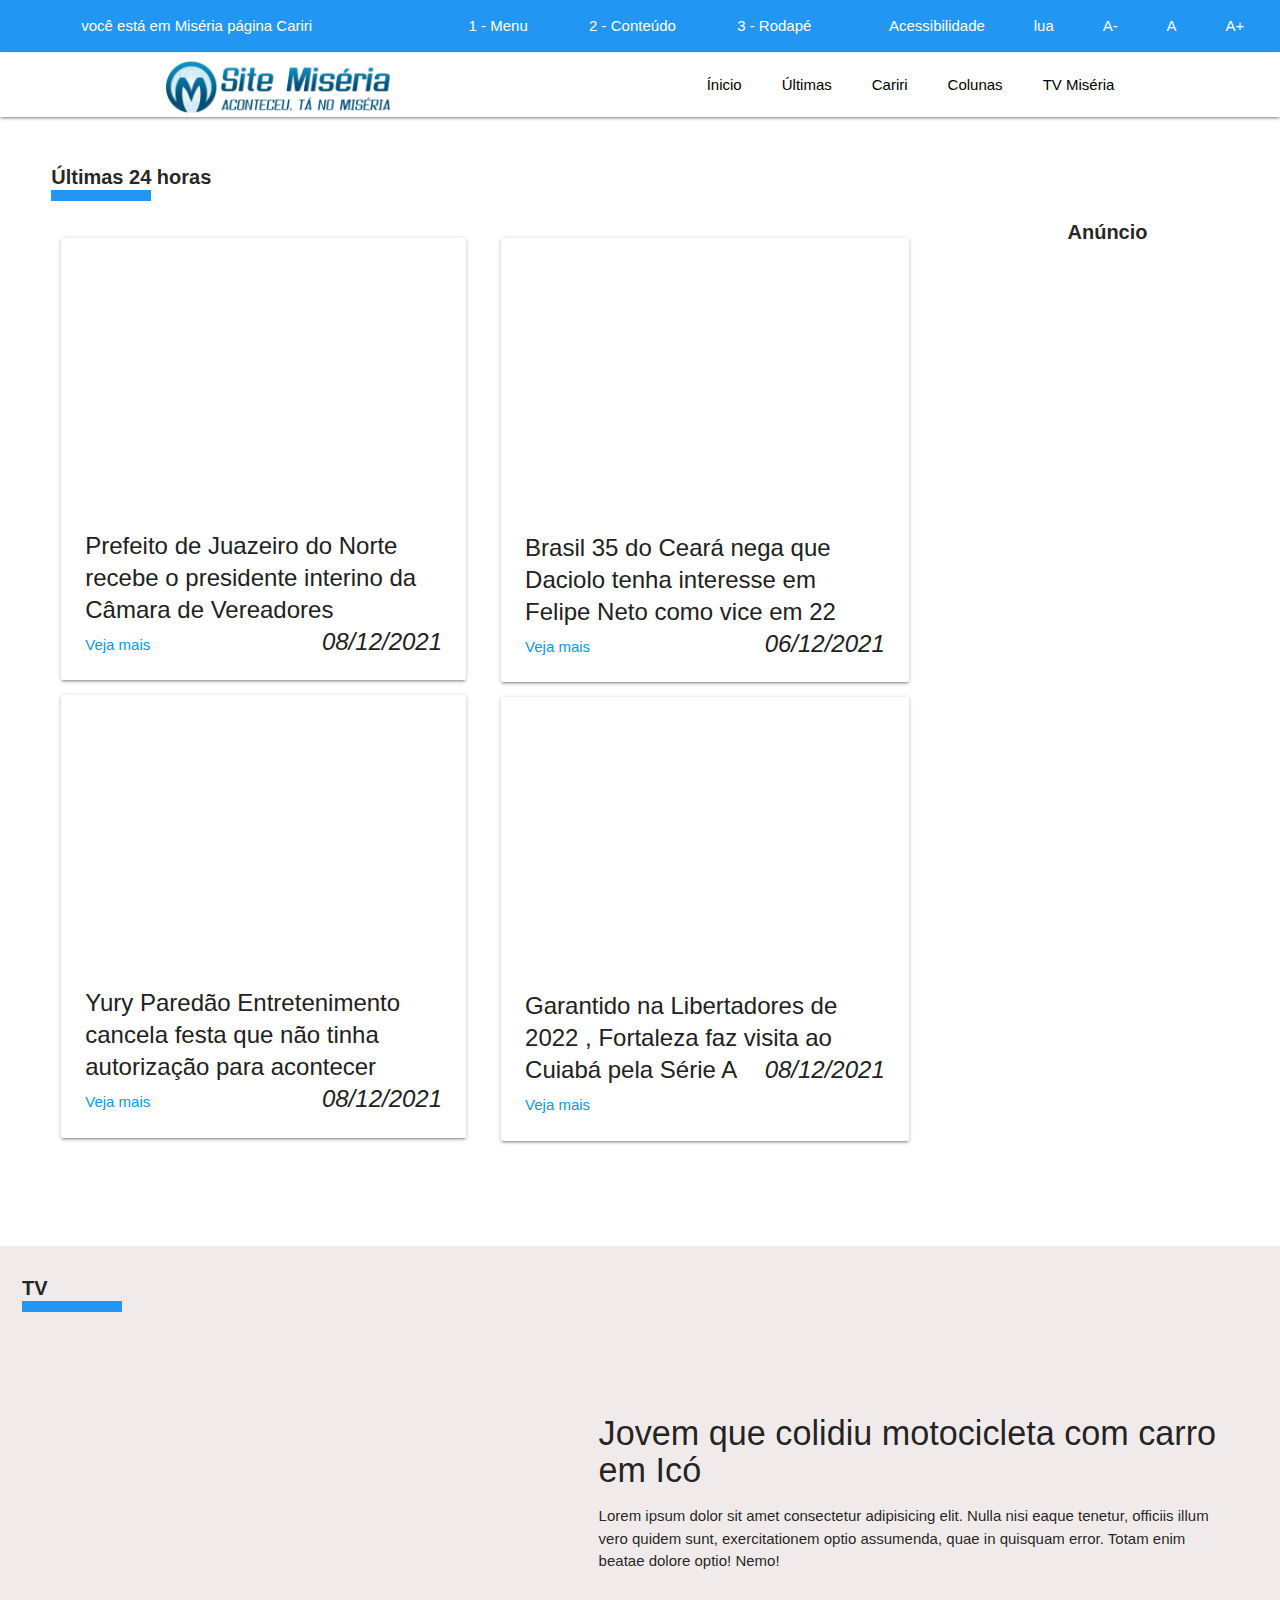
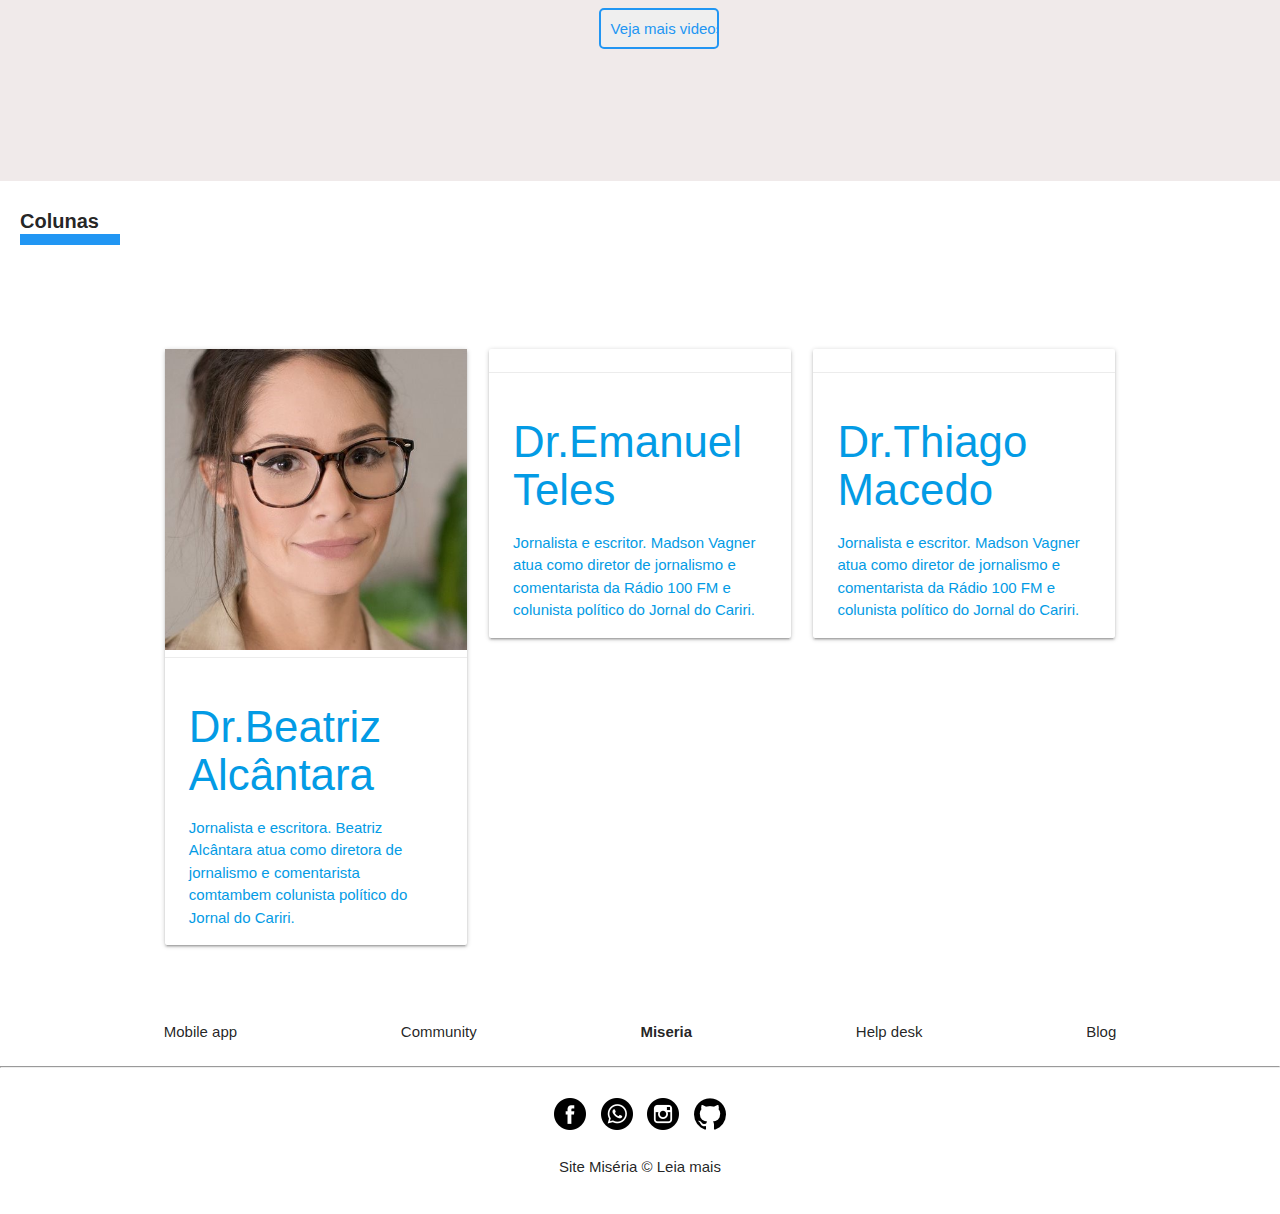
==== commit 15e4da9a: "colunistas" ====
--- a/index.html
+++ b/index.html
@@ -1,296 +1,341 @@
-<!DOCTYPE html>
-<html lang="pt-br">
-
-<head>
-  <meta charset="UTF-8">
-  <meta http-equiv="X-UA-Compatible" content="IE=edge">
-  <meta name="viewport" content="width=device-width, initial-scale=1.0">
-  <!--importação de js e css do materialize-->
-  <link rel="stylesheet" href="css/materialize.css">
-  <script type="text/javascript" src="js/materialize.js"></script>
-  <script type="text/javascript" src="js/java.js"></script>
-  <link rel="stylesheet" href="css/custom.css">
-  <title>Cariri Noticias</title>
-  <link rel="icon" href="img/photo_large-removebg-preview.png">
-</head>
-
-<body>
-  <header>
-
-    <div class="top-panel">
-      <div class="row">
-        <div class="col l4">
-          <p>você está em Miséria página Cariri</p>
-        </div>
-        <div class="col l4">
-          <div class="triops">
-            <p>1 - Menu</p>
-            <p>2 - Conteúdo</p>
-            <p>3 - Rodapé</p>
-
-          </div>
-
-
-        </div>
-        <div class="col l4">
-          <div class="triops">
-            <p>Acessibilidade</p>
-            <p>lua</p>
-            <p>A-</p>
-            <p>A</p>
-            <p>A+</p>
-
-          </div>
-        </div>
-
-      </div>
-    </div>
-    <div class="header-conteiner">
-
-      <nav>
-        <div class="row">
-          <div class="col l3 m4 s4">
-            <a href="index.html"><img src="img/logo_sitemiseria.jpg" class="responsive-img" alt=""></a>
-          </div>
-          <div class="col l9 s3 " id='div-menu-coluna'>
-              <ol class="nav-lista">
-                <li><a href="index.html">Ínicio</a></li>
-                <li><a href="">Últimas</a></li>
-                <li><a href="">Cariri</a></li>
-                <li><a href="#colunas">Colunas</a></li>
-                <li><a href="maisVistos.html">Mais vistos</a></li>
-                
-              </ol>
-
-          </div>
-          <div class="col l1 m3 s3">
-            <div class="menu">
-              <input type="checkbox" id="check" onclick="menulateral()">
-              <label class="lbl-menu" for="check">
-                <img src="img/menu.png" alt="">
-  
-              </label>
-            </div>
-        </div>
-        
-        </div>
-
-
-
-      </nav>
-    </div>
-
-
-  </header>
-  <div class="conteudo">
-    <div class="row">
-      <div class="col s12 m12 l9 ">
-        <div class="rotulo">
-          <h3>Cariri</h3>
-          <div></div>
-        </div>
-        <div class="baner">
-          <h3>Brasil 35 do Ceará nega que Daciolo tenha interesse em Felipe Neto como vice</h3>
-          <img src="https://www.miseria.com.br/wp-content/uploads/2021/12/001-6-660x360.jpg" alt=""
-            class="responsive-img">
-          <div class="anunci-horizontal">
-            <img src="http://www.facebook.com/Barat%C3%A3o-M%C3%B3veis-e-Magazine-116105578485421/" alt="">
-          </div>
-          <div class="col l12">
-
-            <p>Representante do Brasil 35 no Ceará, partido ao qual o ex-deputado federal Cabo Daciolo está filiado
-              desde outubro deste ano, o vereador de Fortaleza Wellington Sabóia nega que o correligionário tenha
-              buscado o youtuber Felipe Neto para compor chapa nas eleições presidenciais de 2022.</p>
-            <p>“Tão logo tomei conhecimento da notícia, certifiquei junto ao diretório nacional do partido, que afirmou
-              ser fake news. Além disso, Daciolo também se manifestou no perfil pessoal sobre o ocorrido”, explica o
-              parlamentar cearense em nota.
-            </p>
-            <p>O próprio Daciolo se manifestou nas redes sociais sobre o ocorrido com uma passagem bíblica que fala
-              sobre fraude, acusando a publicação de ser inverídica.</p>
-            <p>“Quem pratica a fraude não habitará no meu santuário; o mentiroso não permanecerá na minha presença.
-              Salmos 101:7”, escreveu o pré-candidato à República.
-            </p>
-            <p>“Quem pratica a fraude não habitará no meu santuário; o mentiroso não permanecerá na minha presença.
-              Salmos 101:7”, escreveu o pré-candidato à República.</p>
-            <p>“Nosso partido, Brasil 35, mesma agremiação do pré-candidato à presidência da República, Daciolo destaca
-              a importância dos internautas conferirem a veracidade dos fatos, pois somente desta forma haverá uma ação
-              fortalecida no combate à veiculação de informações falsas”, escreve.</p>
-            <p>Representante do Brasil 35 no Ceará, partido ao qual o ex-deputado federal Cabo Daciolo está filiado
-              desde outubro deste ano, o vereador de Fortaleza Wellington Sabóia nega que o correligionário tenha
-              buscado o youtuber Felipe Neto para compor chapa nas eleições presidenciais de 2022.</p>
-            <p>“Tão logo tomei conhecimento da notícia, certifiquei junto ao diretório nacional do partido, que afirmou
-              ser fake news. Além disso, Daciolo também se manifestou no perfil pessoal sobre o ocorrido”, explica o
-              parlamentar cearense em nota.
-            </p>
-            <p>O próprio Daciolo se manifestou nas redes sociais sobre o ocorrido com uma passagem bíblica que fala
-              sobre fraude, acusando a publicação de ser inverídica.</p>
-            <p>“Quem pratica a fraude não habitará no meu santuário; o mentiroso não permanecerá na minha presença.
-              Salmos 101:7”, escreveu o pré-candidato à República.
-            </p>
-          </div>
-
-        </div>
-
-      </div>
-      <div class="col l3 ">
-        <div class="anuncio">
-
-          <h3>Anúncio</h3>
-          <img src="https://www.sitemiseria.com.br/banners_360/sesi_08_out_2021.jpg" alt="" class="responsive-img">
-          <img src="https://www.miseria.com.br/wp-content/uploads/2021/12/011-3-300x400.jpg
-          " alt="" class="responsive-img">
-        </div>
-      </div>
-    </div>
-    <div class="row">
-
-    </div>
-    <div class="row">
-      <div class="col l3">
-        <ul class="navegacao">
-          <li><button>1</button></li>
-          <li><button>2</button></li>
-          <li><button>3</button></li>
-          <li><button>4</button></li>
-          <li>...</li>
-          <li><button>12</button></li>
-          <li><button>Proximo</button></li>
-
-        </ul>
-
-      </div>
-
-    </div>
-    <div class="rotulo">
-      <h3>+ Lidas</h3>
-      <div></div>
-    </div>
-    <div class="row ">
-      <div class="col l6">
-        <p class="txt-lis">1 - Nemo enim ipsam voluptatem quia
-          luptas sit aspernatur aut odit aut fugit, sed
-          quia consequuntur nemo enim ipsam</p>
-        <p class="txt-lis">1 - Nemo enim ipsam voluptatem quia
-          luptas sit aspernatur aut odit aut fugit, sed
-          quia consequuntur nemo enim ipsam</p>
-      </div>
-      <div class="col l6">
-        <p class="txt-lis">1 - Nemo enim ipsam voluptatem quia
-          luptas sit aspernatur aut odit aut fugit, sed
-          quia consequuntur nemo enim ipsam</p>
-        <p class="txt-lis">1 - Nemo enim ipsam voluptatem quia
-          luptas sit aspernatur aut odit aut fugit, sed
-          quia consequuntur nemo enim ipsam</p>
-      </div>
-
-
-      <div class="rotulo">
-        <h3>Colunas</h3>
-        <div></div>
-      </div>
-      <!--item-wrep-->
-      <div id="colunas" class="carrosel">
-        <div class='row'>
-          <div class="col l4 m6">
-            <div class="card sticky-action">
-              <a href="Coluna.html">
-                <img class="card-img"
-                  src="https://www.miseria.com.br/wp-content/themes/miseria/assets/img/collumns/dr-thiago.jpg" alt="">
-
-                <div class="card-action">
-                  <h3>Dr.Thiago Macedo
-                  </h3>
-                  É correspondente colaborador dos jornais O Estado de S. Paulo e O Globo do Rio. Faz parte dos quadros de autores da Editora Novo Século.
-              
-                </div>
-
-                <div class="card-reveal">...</div>
-
-              </a>
-
-            </div>
-          </div>
-          <div class="col l4 m6">
-            <div class="card sticky-action">
-              <a href="Coluna.html">
-                <img class="card-img"
-                  src="https://www.miseria.com.br/wp-content/themes/miseria/assets/img/collumns/madson.jpeg" alt="">
-
-                <div class="card-action">
-                  <h3>Dr.Emanuel Teles</h3>
-                  Jornalista e escritor. Madson Vagner atua como diretor de jornalismo e comentarista da Rádio 100 FM e colunista político do Jornal do Cariri.
-              
-                </div>
-
-                <div class="card-reveal">...</div>
-
-              </a>
-
-            </div>
-          </div>
-          <div class="col l4">
-            <div class="ultimo-card">
-         
-                <div class="card sticky-action">
-                  <a href="Coluna.html">
-                    <img class="card-img"
-                      src="https://www.miseria.com.br/wp-content/themes/miseria/assets/img/collumns/dr-thiago.jpg" alt="">
-    
-                    <div class="card-action">
-                      <h3>Dr.Thiago Macedo</h3>Jornalista e escritor. Madson Vagner atua como diretor de jornalismo e comentarista da Rádio 100 FM e colunista político do Jornal do Cariri.
-                    </div>
-    
-                    <div class="card-reveal">...</div>
-    
-                  </a>
-    
-                
-              </div>
-            </div>
-            
-          </div>
-
-        </div>
-
-
-
-      </div>
-
-
-    </div>
-  </div>
-
-  <footer>
-    <div class="row">
-      <div class="footer-conteiner">
-        <div class="footer-barra">
-          <p clas="footer-op">Mobile app
-          </p>
-          <p clas="footer-op">Community</p>
-
-          <p class="footer-logo">
-            Miseria
-          </p>
-          <p clas="footer-op">Help desk</p>
-          <p clas="footer-op">Blog</p>
-
-
-        </div>
-        <hr>
-        <div class="img-social">
-          <a href=""> <img src="img/facebook.png" alt=""></a>
-          <a href=""> <img src="img/whatsapp.png" alt=""></a>
-          <a href=""> <img src="img/instagram.png" alt=""></a>
-          <a href=""> <img src="img/github.png" alt=""></a>
-        </div>
-        <p>Site Miséria ©
-          Leia mais</p>
-      </div>
-
-    </div>
-  </footer>
-
-
-</body>
-
+<!DOCTYPE html>
+<html lang="pt-br">
+
+<head>
+  <meta charset="UTF-8">
+  <meta http-equiv="X-UA-Compatible" content="IE=edge">
+  <meta name="viewport" content="width=device-width, initial-scale=1.0">
+  <meta name="keywords" content="Miséria, miséria, Notícias, Notícia, Cariri, Ceará, Juazeiro do Norte, Entretenimento, Esporte, Informação, Música, Televisão, TV, Vídeo, Urgente, Jogo, Game, Diversão">
+  <!--importação de js e css do materialize-->
+  <link rel="stylesheet" href="css/materialize.css">
+  <script type="text/javascript" src="js/materialize.js"></script>
+  <link rel="stylesheet" href="css/videos.css">
+  <script type="text/javascript" src="js/java.js"></script>
+  <link rel="icon" href="img/photo_large-removebg-preview.png">
+  <title>Site Miséria - Aconteceu - Tá no Miséria</title>
+</head>
+
+<body>
+  <header>
+
+    <div class="top-panel">
+      <div class="row">
+        <div class="col l4">
+          <p>você está em Miséria página Cariri</p>
+        </div>
+        <div class="col l4">
+          <div class="triops">
+            <p>1 - Menu</p>
+            <p>2 - Conteúdo</p>
+            <p>3 - Rodapé</p>
+
+          </div>
+
+
+        </div>
+        <div class="col l4">
+          <div class="triops">
+            <p>Acessibilidade</p>
+            <p>lua</p>
+            <p>A-</p>
+            <p>A</p>
+            <p>A+</p>
+
+          </div>
+        </div>
+
+      </div>
+    </div>
+    <div class="header-conteiner">
+
+      <nav>
+        <div class="row">
+          <div class="col l3 m4 s5">
+            <a href="Index.html"><img src="img/logo_sitemiseria.jpg" class="responsive-img" alt=""></a>
+          </div>
+          <div class="col l9 s3 " id='div-menu-coluna'>
+            <ol class="nav-lista">
+              <li><a href="Index.html">Ínicio</a></li>
+              <li><a href="#ultimas">Últimas</a></li>
+              <li><a href="">Cariri</a></li>
+              <li><a href="#colunas">Colunas</a></li>
+              <li><a href="maisVistos.html">TV Miséria</a></li>
+
+            </ol>
+
+          </div>
+          <div class="col l1 m3 s3">
+            <div class="menu">
+              <input type="checkbox" id="check" onclick="menulateral()">
+              <label class="lbl-menu" for="check">
+                <img src="img/menu.png" alt="">
+
+              </label>
+            </div>
+          </div>
+
+        </div>
+
+
+
+      </nav>
+    </div>
+
+
+  </header>
+  <div class="conteudo">
+    <div class="row">
+      <div id="ultimas" class="col s12 ">
+        <div class="rotulo">
+          <h3>Últimas 24 horas</h3>
+          <div></div>
+        </div>
+        <div class="video-painel">
+          <div class="row">
+            <div class="col l9 s12">
+              <div class="quatro">
+                <div>
+                  <div class="card">
+                    <div class="card-image waves-effect waves-block waves-light">
+                      <div class="video-container">
+                        <img class="responsive-img" src="https://www.miseria.com.br/wp-content/uploads/2021/12/Img1_600x400-600x360.jpg" alt="">
+
+                      </div>
+                    </div>
+                    <div class="card-content">
+                      <span class="card-title activator grey-text text-darken-4">Prefeito de Juazeiro do Norte recebe o presidente interino da Câmara de Vereadores<i
+                          class="material-icons right">08/12/2021</i></span>
+                          <p><a href="Materia2.html">Veja mais</a></p>                    </div>
+                    <div class="card-reveal">
+                      <span class="card-title grey-text text-darken-4">Prefeito de Juazeiro do Norte<i
+                          class="material-icons right">X</i></span>
+                      <p>O prefeito de Juazeiro do Norte, Glêdson Bezerra (Podemos), se reuniu na tarde desta segunda-feira (6) com o presidente interino da Câmara Municipal, Bilinha (PMN). A gestão municipal afirmou que, na ocasião, foi tratado o alinhamento entre os poderes Executivo e Legislativo.</p>
+                    </div>
+                  </div>
+                  <div class="card">
+                    <div class="card-image waves-effect waves-block waves-light">
+                      <div class="video-container">
+                        <img class="responsive-img" src="https://www.miseria.com.br/wp-content/uploads/2021/08/stage-336695_1280-660x360.jpg" alt="">
+                      </div>
+                    </div>
+                    <div class="card-content">
+                      <span class="card-title activator grey-text text-darken-4">
+                        Yury Paredão Entretenimento cancela festa que não tinha autorização para acontecer<i
+                        class="material-icons right">08/12/2021</i></span>
+                        <p><a href="Materia4.html">Veja mais</a></p>                    </div>
+                    <div class="card-reveal">
+                      <span class="card-title grey-text text-darken-4">Yury Paredão Entretenimento<i
+                          class="material-icons right">X</i></span>
+                      <p>A empresa Yury Paredão Entretenimento anunciou em nota o cancelamento da festa “#EstamosDeVoltaCariri”, que estava marcada para acontecer no próximo dia 18 de dezembro, no parque Pedro Felício Cavalcanti, em Crato. A festa iria contar com os shows dos artistas ‘Xand Avião’, ‘Zé Cantor’ e ‘Zé Vaqueiro’.</p>
+                    </div>
+                  </div>
+
+
+                </div>
+                <div>
+                  <div class="card">
+                    <div class="card-image waves-effect waves-block waves-light">
+                      <div class="video-container">
+                        <img class="responsive-img" src="https://www.miseria.com.br/wp-content/uploads/2021/12/001-6-660x360.jpg" alt="">
+                      </div>
+                    </div>
+                    <div class="card-content">
+                      <span class="card-title activator grey-text text-darken-4">
+                        Brasil 35 do Ceará nega que Daciolo tenha interesse em Felipe Neto como vice em 22<i
+                        class="material-icons right">06/12/2021</i></span>
+                        <p><a href="Materia1.html">Veja mais</a></p>
+                    </div>
+                    <div class="card-reveal">
+                      <span class="card-title grey-text text-darken-4">Felipe Neto<i
+                          class="material-icons right">X</i></span>
+                      <p>Representante do Brasil 35 no Ceará, partido ao qual o ex-deputado federal Cabo Daciolo está filiado desde outubro deste ano, o vereador de Fortaleza Wellington Sabóia nega que o correligionário tenha buscado o youtuber Felipe Neto para compor chapa nas eleições presidenciais de 2022.</p>
+                    </div>
+                  </div>
+                  <div class="card">
+                    <div class="card-image waves-effect waves-block waves-light">
+                      <div class="video-container">
+                        <img class="responsive-img" src="https://www.miseria.com.br/wp-content/uploads/2021/12/Img0_600x400-13-3-480x280.jpg" alt="">
+                      </div>
+                    </div>
+                    <div class="card-content">
+                      <span class="card-title activator grey-text text-darken-4">
+                        Garantido na Libertadores de 2022 , Fortaleza faz visita ao Cuiabá pela Série A<i
+                        class="material-icons right">08/12/2021</i></span>
+                        <p><a href="Materia3.html">Veja mais</a></p>                    </div>
+                    <div class="card-reveal">
+                      <span class="card-title grey-text text-darken-4">Libertadores de 2022<i
+                          class="material-icons right">X</i></span>
+                      <p>Já garantido na fase de grupos da Copa Libertadores de 2022, o Fortaleza foi derrotado pelo Cuiabá-MT por 1 a 0 na noite desta segunda-feira, 6, na Arena Pantanal, pela 37ª rodada da Série A do Campeonato Brasileiro. O único gol da partida foi marcado aos oito minutos do primeiro tempo, em cobrança de pênalti convertido por Elton.</p>
+                    </div>
+                  </div>
+
+
+                </div>
+              </div>
+
+
+            </div>
+            <div class="col l3 s12">
+
+              <div class="anuncio">
+
+                <h3>Anúncio</h3>
+                <img src="https://www.sitemiseria.com.br/banners_360/sesi_08_out_2021.jpg" alt=""
+                  class="responsive-img">
+                <img src="https://www.miseria.com.br/wp-content/uploads/2021/12/011-3-300x400.jpg
+                  " alt="" class="responsive-img">
+              </div>
+
+            </div>
+
+          </div>
+        </div>
+      </div>
+
+    </div>
+
+
+  </div>
+
+  <div class="baner-videos">
+    <div class="rotulo">
+      <h3>TV</h3>
+      <div></div>
+    </div>
+    <div class="row ">
+      <div wwclass="col l6 s12">
+        <div class="video-img-baner">
+          <div>
+            <div class="video-baner-contein">
+              <iframe width="100%" height="300px" src="https://www.youtube.com/embed/4tchc8M_s9Q" title="YouTube video player" frameborder="0" allow="accelerometer; autoplay; clipboard-write; encrypted-media; gyroscope; picture-in-picture" allowfullscreen></iframe>
+            </div>
+            <div>
+              <h4>
+                Jovem que colidiu motocicleta com carro em Icó</h4>
+              <p>Lorem ipsum dolor sit amet consectetur adipisicing elit. Nulla nisi eaque tenetur, officiis illum vero quidem sunt, exercitationem optio assumenda, quae in quisquam error. Totam enim beatae dolore optio! Nemo!</p>
+              <a href="maisVistos.html"><input class="botão-leia-mais" type="button" value="Veja mais videos"></a>
+            </div>
+            <div>
+              
+            </div>
+          </div>
+
+        </div>
+
+      </div>
+    </div>
+  </div>
+  <div class="sub-video-baner">
+    
+    
+
+
+
+    <div class="rotulo">
+      <h3>Colunas</h3>
+      <div></div>
+    </div>
+    <!--item-wrep-->
+    <div id="colunas" class="carrosel">
+      <div class='row'>
+        <div class="col l4 m6">
+          <div class="card sticky-action">
+            <a href="Colunab.html">
+              <img class="card-img"
+                src="img/jornalista.jpg" alt="">
+
+              <div class="card-action">
+                <h3>Dr.Beatriz Alcântara</h3>Jornalista e escritora. Beatriz Alcântara atua como diretora de jornalismo e comentarista comtambem colunista político do Jornal do Cariri.
+              </div>
+
+              <div class="card-reveal">...</div>
+
+            </a>
+
+          
+        </div>
+        </div>
+        <div class="col l4 m6">
+          <div class="card sticky-action">
+            <a href="Coluna.html">
+              <img class="card-img"
+                src="https://www.miseria.com.br/wp-content/themes/miseria/assets/img/collumns/madson.jpeg" alt="">
+
+              <div class="card-action">
+                <h3>Dr.Emanuel Teles</h3>
+                Jornalista e escritor. Madson Vagner atua como diretor de jornalismo e comentarista da Rádio 100 FM e
+                colunista político do Jornal do Cariri.
+
+              </div>
+
+              <div class="card-reveal">...</div>
+
+            </a>
+
+          </div>
+        </div>
+        <div class="col l4">
+          <div class="ultimo-card">
+
+            <div class="card sticky-action">
+              <a href="Colunadr.html">
+                <img class="card-img"
+                  src="https://www.miseria.com.br/wp-content/themes/miseria/assets/img/collumns/dr-thiago.jpg" alt="">
+
+                <div class="card-action">
+                  <h3>Dr.Thiago Macedo</h3>Jornalista e escritor. Madson Vagner atua como diretor de jornalismo e
+                  comentarista da Rádio 100 FM e colunista político do Jornal do Cariri.
+                </div>
+
+                <div class="card-reveal">...</div>
+
+              </a>
+
+
+            </div>
+          </div>
+
+        </div>
+
+      </div>
+
+
+    </div>
+
+  </div>
+
+
+  <footer class="footer">
+    <div class="row">
+      <div class="footer-conteiner">
+        <div class="footer-barra">
+          <p clas="footer-op">Mobile app
+          </p>
+          <p clas="footer-op">Community</p>
+
+          <p class="footer-logo">
+            Miseria
+          </p>
+          <p clas="footer-op">Help desk</p>
+          <p clas="footer-op">Blog</p>
+
+
+        </div>
+        <hr>
+        <div class="img-social">
+          <a href=""> <img src="img/facebook.png" alt=""></a>
+          <a href=""> <img src="img/whatsapp.png" alt=""></a>
+          <a href=""> <img src="img/instagram.png" alt=""></a>
+          <a href=""> <img src="img/github.png" alt=""></a>
+        </div>
+        <p>Site Miséria ©
+          Leia mais</p>
+      </div>
+
+    </div>
+  </footer>
+
+
+</body>
+
 </html>--- a/css/videos.css
+++ b/css/videos.css
@@ -0,0 +1,468 @@
+body{
+    position: relative;
+}
+.header-contein{
+    display:flex;
+    height: 60px;
+    background-color: #040214;
+    box-shadow: rgb(99, 98, 98) 0px 0px 1px ;
+    justify-content: space-around;
+    color: black;
+    align-items: center;
+    overflow: hidden;
+    font-family: -apple-system, BlinkMacSystemFont, 'Segoe UI', Roboto, Oxygen, Ubuntu, Cantarell, 'Open Sans', 'Helvetica Neue', sans-serif;
+    
+    
+}
+
+
+nav>div>div>a>img{
+    margin-top: 8px;
+}
+nav>div{
+    justify-content:space-around ;
+}
+
+.menu{
+    display: flex;
+    position: absolute;
+    right: 3vw;
+    top: vh;
+    visibility: hidden;
+    
+}
+.lbl-menu{
+    background-color: #fff;
+    height: 50px;
+    
+}
+.lbl-menu>img{
+    background-color: #fff;
+    margin: 35% auto auto auto;
+}
+.top-panel{
+    height:52px;
+    background-color:#2196F3;
+    align-items: center;
+    color: #fff;
+}
+nav{
+    background-color: white;
+    box-shadow: gray 1px;
+    display: flex;
+    padding-left: 20px;
+   
+}
+.triops{
+    display:flex;
+    justify-content:space-around;
+}
+.busca{
+    background-color:#fff;
+    border: #2196F3 solid 2px;
+    margin-right: 20px;
+    border-radius:6px;
+}
+.col>a{
+    color:black;
+}
+#nav-mobile>li>a{
+    color:black
+}
+
+.text-fild{
+    
+}
+.conteudo{
+    padding: 20px;
+    
+}
+.rotulo{
+    margin:20px 20px
+}
+.rotulo>h3{
+    font-size:20px;
+    font-weight: bold;
+    margin-bottom: 2px;
+
+}
+.rotulo>div{
+    width:100px;
+    height: 11px;
+    background-color: #2196F3;
+    
+}
+.rotulo-maior{
+    margin:20px 20px
+}
+.rotulo-maior>h3{
+    font-size:50px;
+    font-weight: bold;
+    margin-bottom: 2px;
+    color: #2196F3;
+
+}
+.rotulo-maior>div{
+    width:200px;
+    height: 11px;
+    background-color: #2196F3;
+    
+}
+.baner{
+    padding:0px 20px
+}
+.baner>h3{
+    padding: 20px;
+    font-size:20px;
+    font-weight: bold;
+
+    
+}
+.baner>img{
+    width: 100%;
+    padding-left: 70px;
+}
+.anuncio{
+    padding:0px 20px 0px 20px;
+    text-align:center;
+}
+.anuncio>h3{
+   font-size:20px;
+   font-weight:bold;
+   margin-top: 0px;
+}
+.anuncio>img{
+    margin-bottom: 20px;
+ }
+.col>p{
+    padding:0px 0px 0px 70px;
+}
+.navegacao{
+    display:flex;
+    margin-right:10px;
+    margin-left:10px;
+}
+.navegacao>li{
+    margin-right:7px;
+    color:#2196F3;
+    
+}
+.nav-lista{
+    display: flex;
+    padding: 0px;
+    margin: 0px;
+    justify-content: flex-end;
+    text-decoration: none;
+    list-style: none;
+
+}
+.nav-lista>li>a{
+        padding: 20px;
+        text-align: center;
+        color: black;
+        
+    }
+    .nav-lista>li>a:hover{
+        background-color: rgba(128, 128, 128, 0.356);
+        
+    }
+.navegacao>li>button{
+    color:#2196F3;
+    background-color:#fff;
+    border-radius: 5px;
+    border-top:1px solid #2196F3;
+    width:auto;
+    height: auto;
+    padding: 10px;
+}
+.txt-lis{
+    margin:50px 80px 80px 80px;
+
+}
+.nav>div{
+    background-color: #09477a;
+   
+}
+.card-lista{
+    margin-left: 10vw;
+    
+}
+hr{
+    color:black;
+}
+.redes{
+    display: flex;
+    
+    justify-content: space-around;
+}
+.redes>li{
+  
+}
+#div-menu-coluna>ul{
+    align-items: flex-end;
+    
+}
+.redes>li:hover{
+   background-color: #09477a;
+}
+.footer-barra{
+    display: flex;
+    justify-content: space-evenly;
+}
+.footer-barra>div{
+    display: flex;
+    
+
+    
+}
+.baner>div>p{
+    font-size: 20px;
+}
+.video-painel{
+    margin-left:  20px;
+}
+.img-social{
+    display: flex;
+    width: 200px;
+    margin:  30px auto auto auto;
+    justify-content: space-evenly;
+    
+}
+.footer-logo{
+    font-family: -apple-system, BlinkMacSystemFont, 'Segoe UI', Roboto, Oxygen, Ubuntu, Cantarell, 'Open Sans', 'Helvetica Neue', sans-serif;
+    font-weight: bold;
+    font-size: 24;
+}
+.footer-conteiner{
+    text-align: center;
+}
+.footer-conteiner>p{
+    margin-top: 20px;
+}
+.quatro{
+    display: flex;
+    justify-content: space-around;
+    margin-right: 10px;
+}
+.quatro>div{
+    justify-content: space-around;
+    margin-right: 15px;
+    padding: 10px;
+}
+.botão-leia-mais{
+    padding: 10px;
+    border-radius: 5px;
+    border:#2196F3 solid 2px;
+    color: #2196F3;
+    width: 120px;
+    margin-top: 20px;
+}
+.dois{
+    display: flex;
+    flex-direction: column;
+    justify-content: space-between;
+    width: 100%;
+   
+}
+.video-container{
+    margin-top: 40px;
+}
+
+
+.linha{
+    width: auto;
+}
+.footer-barra>div>p{
+    text-align: center;
+}
+.col>.card{
+    justify-content: center;
+}
+.card-img{
+    width:100%;
+}
+
+.img-card-baner{
+    display: flex;
+    justify-content: space-around;
+}
+.video-baner-contein{
+    width: 100%;
+    margin-right: 20px;
+    
+}
+.dados_colunista{
+    display: flex;
+    margin-left: 80px;
+    margin-bottom: 80px;
+    justify-content: space-around;
+}
+.dados_colunista>img{
+    border-radius: 100%;
+    margin-right: 20px;
+    
+}
+.txt-colunista>p{
+   
+    margin-right: 90px;
+}
+.colum-img{
+    width: 200px;
+}
+.menu-bolha{
+ display: none;
+}
+
+.linhas{
+    margin-top: 4px;
+    height: 5px;
+    width: 30px;
+    background-color: white;
+}
+.carrosel{
+    padding: 6vw 12vw 2vw 12vw;
+}
+.baner-videos{
+    position: relative;
+    background-color: rgba(226, 214, 214, 0.521);
+    padding: 2px;
+    margin: 20px auto 20px auto;
+}
+.video-img-baner>div{
+    display: flex;
+    justify-content: space-between;
+    padding: 60px;
+}
+
+.video-img-baner>div>img{
+    width: 100%;
+    }
+
+@media screen and (max-width:999px) {
+    .ultimo-card{
+        display: none;
+    }
+    .redes>li{
+        margin-right: 20px;
+    }
+    .baner>img{
+        width: 100%;
+        padding: 10px;
+    }
+    .video-painel{
+        margin: auto 20px auto;
+    }
+    
+    .txt-lis{
+        margin:50px 10px 80px 10px;
+        font-size: 20px;
+
+    }
+    .txt-lis{
+        font-size: 20px;
+
+    }
+    .video-img-baner>div{
+        padding: 0px;
+        }
+    
+   
+    .col>p{
+        padding:0px 0px 0px 0px;
+    }
+    .img-logo>img{
+        width: 100%;
+        margin: 10px;
+    }
+    .anuncio{
+        padding:75px 20px 20px 20px;
+        text-align:center;
+        display: none;
+    }
+    .conteudo{
+        padding: 2px;
+        
+    }
+    .baner{
+        padding:0px 2px
+    }
+    .ultimo-card{
+        display: none;
+    }
+    .card-lista{
+        justify-content: space-around;
+        
+    }
+    .triops{
+        display: none;
+    }
+    .menu{
+    
+        visibility: visible;
+        
+    }
+    .menu>input{
+
+        visibility: visible;
+        
+    }
+    .nav-lista{
+        position: absolute;
+        display:none;
+        width: 100vw;
+        height: 300px;
+        right: 0px;
+        margin-top: 50px;
+        text-align: center;
+        background-color:#fff;
+        transform: translateX(100%);
+           
+        
+       
+    }
+    .nav-lista>li>a{
+        margin-left: 20px;
+        color: black;
+        
+    }
+    .dados_colunista>img{
+        border-radius: 0%;
+        margin: 30px auto; 
+        width: 200px;
+        height: 200px;
+        
+    }
+    .dados_colunista{
+        margin: auto 10px auto 10px;
+        margin-bottom: 2px;
+    }
+    .txt-colunista>h4{
+        font-size: 25px;
+    }
+    .txt-colunista>p{
+       
+        margin-right: 10px;
+        
+    }
+    .quatro{
+        display: block;
+        justify-content: space-around;
+        margin: auto;
+    }
+    .dois{
+        display: block;
+        flex-direction: column;
+        justify-content: space-between;
+        width: 100%;
+       
+    }
+    .img-card-baner{
+        display: block;
+        justify-content: space-around;
+    }
+    .video-img-baner>div{
+        display: block;
+    }
+  
+    
+}
